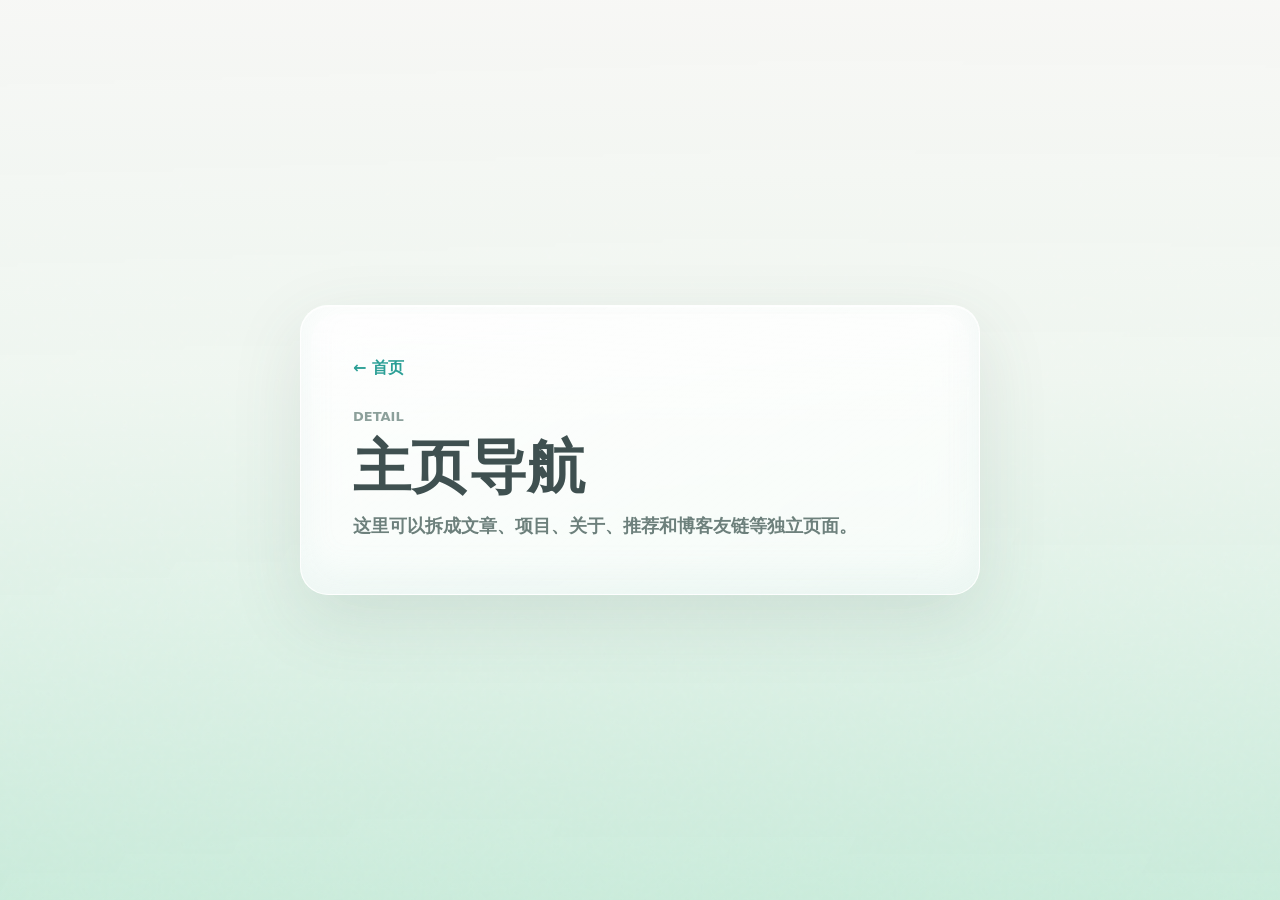
==== detail.html @ 856a29af "1" ====
<!DOCTYPE html>
<html lang="zh-CN">
  <head>
    <meta charset="UTF-8" />
    <meta name="viewport" content="width=device-width, initial-scale=1.0" />
    <title>页面建设中 | Zhili Yang</title>
    <meta name="description" content="个人网站子页面占位，后续可替换为文章、项目或资料详情。" />
    <link rel="stylesheet" href="styles.css" />
  </head>
  <body>
    <main class="detail-shell">
      <section class="glass-card detail-card">
        <a class="back-link" href="index.html" aria-label="返回首页">← 首页</a>
        <p class="section-label">DETAIL</p>
        <h1 id="detailTitle">页面建设中</h1>
        <p id="detailCopy">
          这里是可点击卡片的目标页。你可以把它改成文章列表、项目详情、相册或联系方式。
        </p>
      </section>
    </main>
    <script src="script.js"></script>
  </body>
</html>
---- styles.css ----
:root {
  --text: #3f5050;
  --muted: #8ca09b;
  --teal: #58c5bd;
  --teal-dark: #2c9f96;
  --mint: #d9f3e7;
  --rose: #f4b7bf;
  --glass: rgba(255, 255, 255, 0.58);
  --glass-strong: rgba(255, 255, 255, 0.78);
  --line: rgba(255, 255, 255, 0.72);
  --shadow: 0 24px 70px rgba(67, 94, 88, 0.13);
  --inner: inset 0 1px 0 rgba(255, 255, 255, 0.86),
    inset 0 -18px 35px rgba(159, 207, 196, 0.12);
  color-scheme: light;
}

* {
  box-sizing: border-box;
}

html {
  min-height: 100%;
}

body {
  min-height: 100vh;
  margin: 0;
  font-family: Inter, ui-sans-serif, system-ui, -apple-system, BlinkMacSystemFont,
    "Segoe UI", "PingFang SC", "Hiragino Sans GB", "Microsoft YaHei", sans-serif;
  color: var(--text);
  background:
    linear-gradient(180deg, rgba(247, 247, 245, 0.97) 0%, rgba(239, 246, 240, 0.95) 42%, rgba(199, 234, 217, 0.94) 100%),
    linear-gradient(118deg, rgba(109, 214, 201, 0.18), rgba(246, 222, 177, 0.15) 48%, rgba(126, 207, 147, 0.16));
  overflow-x: hidden;
}

body::before {
  position: fixed;
  inset: 0;
  z-index: -1;
  content: "";
  pointer-events: none;
  opacity: 0.32;
  background-image: url("data:image/svg+xml,%3Csvg viewBox='0 0 180 180' xmlns='http://www.w3.org/2000/svg'%3E%3Cfilter id='n'%3E%3CfeTurbulence type='fractalNoise' baseFrequency='.72' numOctaves='2' stitchTiles='stitch'/%3E%3C/filter%3E%3Crect width='180' height='180' filter='url(%23n)' opacity='.18'/%3E%3C/svg%3E");
  mix-blend-mode: soft-light;
}

a {
  color: inherit;
  text-decoration: none;
}

img {
  display: block;
  width: 100%;
  height: 100%;
  object-fit: cover;
}

.home-shell {
  min-height: 100svh;
  display: grid;
  place-items: center;
  padding: clamp(28px, 5vw, 70px) 22px;
}

.dashboard {
  width: min(1110px, 100%);
  min-height: min(730px, calc(100svh - 56px));
  display: grid;
  grid-template-columns: 280px 390px 370px;
  grid-template-rows: 126px 132px 166px 58px 118px;
  grid-template-areas:
    ". hero tools"
    "nav intro clock"
    "nav intro calendar"
    "latest socials calendar"
    ". recommend music";
  gap: 22px;
  align-items: center;
  justify-content: center;
}

.glass-card {
  position: relative;
  isolation: isolate;
  display: block;
  border: 1px solid var(--line);
  border-radius: 28px;
  background:
    linear-gradient(145deg, rgba(255, 255, 255, 0.72), rgba(255, 255, 255, 0.34)),
    var(--glass);
  box-shadow: var(--shadow), var(--inner);
  backdrop-filter: blur(26px) saturate(135%);
  -webkit-backdrop-filter: blur(26px) saturate(135%);
  transition: transform 180ms ease, box-shadow 180ms ease, border-color 180ms ease;
}

.glass-card::before {
  position: absolute;
  inset: 8px 10px auto 10px;
  height: 38%;
  border-radius: inherit;
  content: "";
  pointer-events: none;
  background: linear-gradient(180deg, rgba(255, 255, 255, 0.55), rgba(255, 255, 255, 0));
  opacity: 0.72;
  z-index: -1;
}

.glass-card:hover,
.write-button:hover,
.grid-button:hover,
.social-button:hover,
.like-bubble:hover {
  transform: translateY(-4px);
  border-color: rgba(255, 255, 255, 0.96);
  box-shadow: 0 30px 86px rgba(62, 96, 89, 0.18), var(--inner);
}

.nav-card {
  grid-area: nav;
  min-height: 430px;
  padding: 26px 28px;
}

.identity {
  display: flex;
  align-items: center;
  gap: 13px;
  margin-bottom: 26px;
}

.avatar-chip,
.portrait,
.thumb,
.book-cover {
  position: relative;
  overflow: hidden;
  flex: 0 0 auto;
  display: grid;
  place-items: center;
  background: linear-gradient(150deg, #fff8b9, #c8f0e4 54%, #f2c7ce);
}

.avatar-chip {
  width: 39px;
  height: 39px;
  border-radius: 14px;
  box-shadow: inset 0 1px 0 rgba(255, 255, 255, 0.8), 0 10px 22px rgba(73, 123, 114, 0.14);
}

.media-slot {
  background-image:
    var(--media),
    linear-gradient(150deg, #fff8b9, #c8f0e4 54%, #f2c7ce),
    repeating-linear-gradient(45deg, rgba(88, 197, 189, 0.1) 0 9px, transparent 9px 18px);
  background-position: center;
  background-repeat: no-repeat;
  background-size: cover;
}

.media-slot > span {
  display: inline-flex;
  align-items: center;
  justify-content: center;
  min-width: 0;
  max-width: calc(100% - 22px);
  padding: 5px 9px;
  border: 1px dashed rgba(88, 197, 189, 0.5);
  border-radius: 999px;
  color: rgba(61, 86, 86, 0.72);
  font-size: 12px;
  font-weight: 850;
  line-height: 1;
  background: rgba(255, 255, 255, 0.68);
  backdrop-filter: blur(8px);
  -webkit-backdrop-filter: blur(8px);
  white-space: nowrap;
  overflow: hidden;
  text-overflow: ellipsis;
}

.site-name {
  margin: 0;
  font-size: 20px;
  font-weight: 800;
  letter-spacing: 0;
}

.status {
  margin: 3px 0 0;
  color: var(--teal-dark);
  font-size: 13px;
  font-weight: 700;
}

.section-label,
.muted-title {
  margin: 0;
  color: var(--muted);
  font-size: 13px;
  font-weight: 800;
  text-transform: uppercase;
}

.menu-list {
  display: grid;
  gap: 12px;
}

.menu-item {
  height: 54px;
  display: flex;
  align-items: center;
  gap: 16px;
  padding: 0 22px;
  border-radius: 28px;
  color: #839795;
  font-size: 17px;
  font-weight: 750;
}

.menu-item.is-active {
  color: #536866;
  background: rgba(255, 255, 255, 0.74);
  box-shadow: inset 0 1px 0 rgba(255, 255, 255, 0.86), 0 12px 34px rgba(89, 134, 126, 0.1);
}

.icon {
  position: relative;
  flex: 0 0 auto;
  display: inline-block;
  width: 24px;
  height: 24px;
  color: currentColor;
}

.book-icon {
  border: 2px solid currentColor;
  border-radius: 5px;
}

.book-icon::before,
.book-icon::after {
  position: absolute;
  content: "";
  background: currentColor;
}

.book-icon::before {
  width: 5px;
  height: 100%;
  left: 4px;
  top: 0;
  opacity: 0.22;
}

.book-icon::after {
  width: 7px;
  height: 2px;
  right: 3px;
  top: 6px;
  box-shadow: 0 5px 0 currentColor;
}

.grid-icon {
  background:
    linear-gradient(currentColor 0 0) 0 0 / 8px 8px no-repeat,
    linear-gradient(currentColor 0 0) 16px 0 / 8px 8px no-repeat,
    linear-gradient(currentColor 0 0) 0 16px / 8px 8px no-repeat,
    linear-gradient(currentColor 0 0) 16px 16px / 8px 8px no-repeat;
}

.grid-icon::before {
  position: absolute;
  inset: 3px;
  content: "";
  border: 2px solid currentColor;
  transform: rotate(45deg);
  opacity: 0.42;
}

.face-icon {
  border: 2px solid currentColor;
  border-radius: 50%;
}

.face-icon::before {
  position: absolute;
  left: 5px;
  right: 5px;
  bottom: 6px;
  height: 4px;
  border-bottom: 2px solid currentColor;
  border-radius: 50%;
  content: "";
}

.star-icon {
  clip-path: polygon(50% 4%, 61% 35%, 94% 35%, 67% 55%, 78% 88%, 50% 68%, 22% 88%, 33% 55%, 6% 35%, 39% 35%);
  background: currentColor;
}

.globe-icon {
  border: 2px solid currentColor;
  border-radius: 50%;
}

.globe-icon::before,
.globe-icon::after {
  position: absolute;
  content: "";
  opacity: 0.55;
}

.globe-icon::before {
  inset: 4px 8px;
  border-left: 2px solid currentColor;
  border-right: 2px solid currentColor;
  border-radius: 50%;
}

.globe-icon::after {
  left: 2px;
  right: 2px;
  top: 10px;
  border-top: 2px solid currentColor;
}

.hero-card {
  grid-area: hero;
  height: 126px;
  padding: 12px;
  overflow: hidden;
  background: rgba(255, 255, 255, 0.72);
}

.hero-media {
  width: 100%;
  height: 100%;
  display: grid;
  place-items: center;
  border-radius: 20px;
}

.image-card img {
  border-radius: inherit;
}

.image-placeholder {
  width: 100%;
  height: 100%;
  display: grid;
  place-items: center;
  border: 1px dashed rgba(88, 197, 189, 0.52);
  border-radius: inherit;
  color: rgba(61, 86, 86, 0.7);
  font-size: 15px;
  font-weight: 800;
  background:
    linear-gradient(135deg, rgba(255, 255, 255, 0.72), rgba(202, 241, 229, 0.66)),
    repeating-linear-gradient(45deg, rgba(88, 197, 189, 0.1) 0 9px, transparent 9px 18px);
}

.write-button,
.grid-button,
.social-button,
.like-bubble {
  position: relative;
  display: inline-flex;
  align-items: center;
  justify-content: center;
  border: 1px solid rgba(255, 255, 255, 0.72);
  backdrop-filter: blur(20px) saturate(130%);
  -webkit-backdrop-filter: blur(20px) saturate(130%);
  transition: transform 180ms ease, box-shadow 180ms ease, border-color 180ms ease;
}

.write-button {
  grid-area: tools;
  justify-self: start;
  align-self: end;
  height: 48px;
  min-width: 128px;
  gap: 12px;
  padding: 0 22px;
  border-radius: 12px;
  color: white;
  font-weight: 800;
  background: linear-gradient(180deg, #70d2ca, #43b7ae);
  box-shadow: 0 15px 32px rgba(46, 159, 150, 0.22), inset 0 1px 0 rgba(255, 255, 255, 0.45);
}

.pen-icon::before {
  position: absolute;
  width: 6px;
  height: 19px;
  left: 9px;
  top: 2px;
  border-radius: 4px;
  content: "";
  background: currentColor;
  transform: rotate(-23deg);
}

.pen-icon::after {
  position: absolute;
  width: 8px;
  height: 8px;
  right: 1px;
  bottom: 1px;
  border-left: 3px solid currentColor;
  border-bottom: 3px solid currentColor;
  content: "";
}

.grid-button {
  grid-area: tools;
  justify-self: center;
  align-self: end;
  width: 48px;
  height: 48px;
  display: grid;
  grid-template-columns: repeat(2, 6px);
  grid-template-rows: repeat(2, 6px);
  gap: 7px;
  border-radius: 12px;
  color: #b1c0bd;
  background: rgba(255, 255, 255, 0.36);
  box-shadow: 0 14px 34px rgba(74, 111, 105, 0.08);
}

.grid-button span {
  display: block;
  width: 6px;
  height: 6px;
  border-radius: 2px;
  background: currentColor;
}

.clock-card {
  grid-area: clock;
  width: 260px;
  height: 128px;
  display: grid;
  place-items: center;
  justify-self: start;
  border-radius: 28px;
}

.clock-card time {
  color: #405251;
  font-family: "SFMono-Regular", "Roboto Mono", ui-monospace, monospace;
  font-size: 58px;
  font-weight: 300;
  letter-spacing: 0;
  text-shadow: 0 1px 0 rgba(255, 255, 255, 0.9);
}

.intro-card {
  grid-area: intro;
  min-height: 312px;
  display: flex;
  flex-direction: column;
  align-items: center;
  justify-content: center;
  padding: 32px;
  text-align: center;
}

.portrait {
  width: 132px;
  height: 132px;
  margin-bottom: 22px;
  border-radius: 50%;
  box-shadow: 0 18px 44px rgba(96, 149, 138, 0.16), inset 0 1px 0 rgba(255, 255, 255, 0.9);
}

.intro-card h1 {
  margin: 0 0 8px;
  font-size: 26px;
  line-height: 1.2;
  letter-spacing: 0;
}

.intro-card p {
  width: min(260px, 100%);
  margin: 0;
  color: #435554;
  font-size: 22px;
  font-weight: 800;
  line-height: 1.45;
}

.calendar-card {
  grid-area: calendar;
  min-height: 296px;
  padding: 28px 30px;
}

.calendar-title {
  margin: 0 0 20px;
  color: #7f938f;
  font-size: 15px;
  font-weight: 800;
}

.calendar-grid {
  display: grid;
  grid-template-columns: repeat(7, minmax(0, 1fr));
  gap: 14px 13px;
  text-align: center;
  color: #94a3a0;
  font-size: 16px;
  font-weight: 750;
}

.calendar-grid span {
  min-width: 0;
  height: 24px;
  display: grid;
  place-items: center;
  border-radius: 8px;
}

.calendar-grid .weekday {
  color: #8a9c98;
}

.calendar-grid .today {
  color: white;
  background: linear-gradient(180deg, #72d0ca, #46b8b0);
  box-shadow: 0 8px 18px rgba(70, 184, 176, 0.24);
}

.latest-card {
  grid-area: latest;
  min-height: 112px;
  padding: 24px 26px;
  align-self: end;
}

.latest-row {
  display: flex;
  align-items: center;
  gap: 16px;
  margin-top: 10px;
}

.thumb {
  width: 54px;
  height: 54px;
  border-radius: 14px;
}

.latest-card h2,
.recommend-card h2 {
  margin: 0;
  font-size: 17px;
  line-height: 1.25;
  letter-spacing: 0;
}

.latest-card p:not(.muted-title),
.recommend-card p:not(.muted-title) {
  margin: 4px 0 0;
  color: #7e918d;
  font-size: 13px;
  font-weight: 700;
}

.latest-card time {
  display: block;
  margin-top: 8px;
  color: #7f9893;
  font-size: 13px;
  font-weight: 800;
}

.social-row {
  grid-area: socials;
  display: flex;
  align-items: center;
  gap: 12px;
}

.social-button {
  min-width: 72px;
  height: 48px;
  padding: 0 18px;
  border-radius: 12px;
  gap: 10px;
  font-weight: 850;
  box-shadow: 0 14px 28px rgba(74, 111, 105, 0.08), inset 0 1px 0 rgba(255, 255, 255, 0.7);
}

.social-button.github {
  min-width: 138px;
  color: #fff;
  background: linear-gradient(180deg, #1b1d1f, #050606);
  box-shadow: 0 16px 32px rgba(0, 0, 0, 0.18), inset 0 1px 0 rgba(255, 255, 255, 0.17);
}

.github-icon {
  border: 2px solid currentColor;
  border-radius: 50%;
}

.github-icon::before,
.github-icon::after {
  position: absolute;
  content: "";
  background: currentColor;
}

.github-icon::before {
  width: 10px;
  height: 6px;
  left: 5px;
  bottom: -2px;
  border-radius: 4px 4px 0 0;
}

.github-icon::after {
  width: 4px;
  height: 4px;
  left: 3px;
  top: 1px;
  border-radius: 50%;
  box-shadow: 14px 0 0 currentColor;
}

.social-button.bilibili {
  color: #7e8f8b;
  background: rgba(255, 255, 255, 0.72);
}

.social-button.bilibili span {
  color: #c55d88;
}

.social-button.mail {
  width: 52px;
  min-width: 52px;
  padding: 0;
  color: var(--teal);
  background: rgba(255, 255, 255, 0.74);
}

.mail-icon {
  border-radius: 6px;
  background: currentColor;
}

.mail-icon::before {
  position: absolute;
  inset: 3px 2px auto;
  height: 13px;
  border-bottom: 3px solid white;
  border-left: 3px solid white;
  content: "";
  transform: rotate(-45deg);
  transform-origin: center;
}

.recommend-card {
  grid-area: recommend;
  min-height: 170px;
  padding: 24px;
  align-self: start;
}

.recommend-content {
  display: flex;
  gap: 14px;
  margin-top: 12px;
}

.book-cover {
  width: 58px;
  height: 58px;
  border-radius: 8px;
}

.recommend-card .stats {
  color: #6f8480;
  font-size: 12px;
}

.music-card {
  grid-area: music;
  min-height: 74px;
  display: flex;
  align-items: center;
  gap: 18px;
  padding: 16px 22px;
  align-self: start;
  border-radius: 20px;
}

.note-mark {
  color: var(--teal);
  font-size: 36px;
  font-weight: 900;
  line-height: 1;
}

.track {
  min-width: 0;
  flex: 1;
}

.track p {
  margin: 0 0 9px;
  color: #7a8d89;
  font-size: 15px;
  font-weight: 800;
}

.progress {
  display: block;
  width: 100%;
  height: 8px;
  overflow: hidden;
  border-radius: 99px;
  background: rgba(255, 255, 255, 0.74);
}

.progress span {
  display: block;
  width: 62%;
  height: 100%;
  background: linear-gradient(90deg, #a7e6df, #f4c4cc);
}

.play-button {
  position: relative;
  width: 42px;
  height: 42px;
  flex: 0 0 auto;
  border-radius: 50%;
  background: linear-gradient(180deg, rgba(255, 255, 255, 0.95), rgba(255, 255, 255, 0.68));
  box-shadow: inset 0 1px 0 white, 0 10px 22px rgba(74, 111, 105, 0.12);
}

.play-button::before {
  position: absolute;
  width: 0;
  height: 0;
  margin: 12px 0 0 16px;
  border-top: 9px solid transparent;
  border-bottom: 9px solid transparent;
  border-left: 13px solid var(--teal);
  content: "";
}

.like-bubble {
  grid-column: 3;
  grid-row: 5;
  justify-self: start;
  align-self: end;
  width: 62px;
  height: 62px;
  margin-left: 6px;
  margin-bottom: -26px;
  border-radius: 50%;
  color: #f2aab5;
  background: rgba(255, 255, 255, 0.64);
  box-shadow: 0 18px 34px rgba(112, 153, 145, 0.13), inset 0 1px 0 rgba(255, 255, 255, 0.9);
}

.like-bubble span {
  position: absolute;
  top: -13px;
  left: 27px;
  padding: 3px 8px;
  border-radius: 10px;
  color: white;
  font-size: 11px;
  font-weight: 900;
  background: rgba(184, 200, 199, 0.72);
}

.like-bubble strong {
  font-size: 29px;
  line-height: 1;
}

.detail-shell {
  min-height: 100svh;
  display: grid;
  place-items: center;
  padding: 24px;
}

.detail-card {
  width: min(680px, 100%);
  padding: clamp(28px, 6vw, 52px);
}

.back-link {
  display: inline-flex;
  margin-bottom: 30px;
  color: var(--teal-dark);
  font-weight: 850;
}

.detail-card h1 {
  margin: 14px 0 14px;
  font-size: clamp(34px, 7vw, 58px);
  line-height: 1;
  letter-spacing: 0;
}

.detail-card p:not(.section-label) {
  max-width: 560px;
  margin: 0;
  color: #6d807c;
  font-size: 18px;
  line-height: 1.8;
  font-weight: 650;
}

@media (max-width: 1180px) {
  .dashboard {
    width: min(760px, 100%);
    min-height: auto;
    grid-template-columns: 1fr 1fr;
    grid-template-rows: auto;
    grid-template-areas:
      "hero hero"
      "nav intro"
      "clock calendar"
      "latest calendar"
      "socials music"
      "recommend recommend";
  }

  .write-button {
    grid-area: hero;
    justify-self: start;
    align-self: start;
    margin: 16px;
  }

  .grid-button {
    grid-area: hero;
    justify-self: end;
    align-self: start;
    margin: 16px;
  }

  .clock-card {
    width: 100%;
  }

  .like-bubble {
    grid-column: 2;
    grid-row: auto;
    align-self: center;
    margin: 0 0 0 18px;
  }
}

@media (max-width: 760px) {
  .home-shell {
    place-items: start center;
    padding: 20px 14px 36px;
  }

  .dashboard {
    grid-template-columns: 1fr;
    grid-template-areas:
      "hero"
      "intro"
      "socials"
      "nav"
      "clock"
      "calendar"
      "latest"
      "recommend"
      "music";
    gap: 16px;
  }

  .glass-card {
    border-radius: 22px;
  }

  .hero-card {
    height: 132px;
  }

  .write-button,
  .grid-button {
    margin: 12px;
  }

  .nav-card {
    min-height: auto;
    padding: 22px;
  }

  .menu-item {
    height: 48px;
    padding: 0 16px;
    font-size: 15px;
  }

  .intro-card {
    min-height: 286px;
    padding: 26px;
  }

  .portrait {
    width: 108px;
    height: 108px;
  }

  .intro-card p {
    font-size: 20px;
  }

  .clock-card {
    height: 112px;
  }

  .clock-card time {
    font-size: clamp(42px, 15vw, 58px);
  }

  .calendar-card {
    min-height: 270px;
    padding: 24px 20px;
  }

  .calendar-grid {
    gap: 11px 6px;
    font-size: 14px;
  }

  .social-row {
    flex-wrap: wrap;
  }

  .social-button.github {
    flex: 1 1 150px;
  }

  .like-bubble {
    display: none;
  }
}

@media (prefers-reduced-motion: reduce) {
  *,
  *::before,
  *::after {
    scroll-behavior: auto !important;
    transition-duration: 0.01ms !important;
  }
}
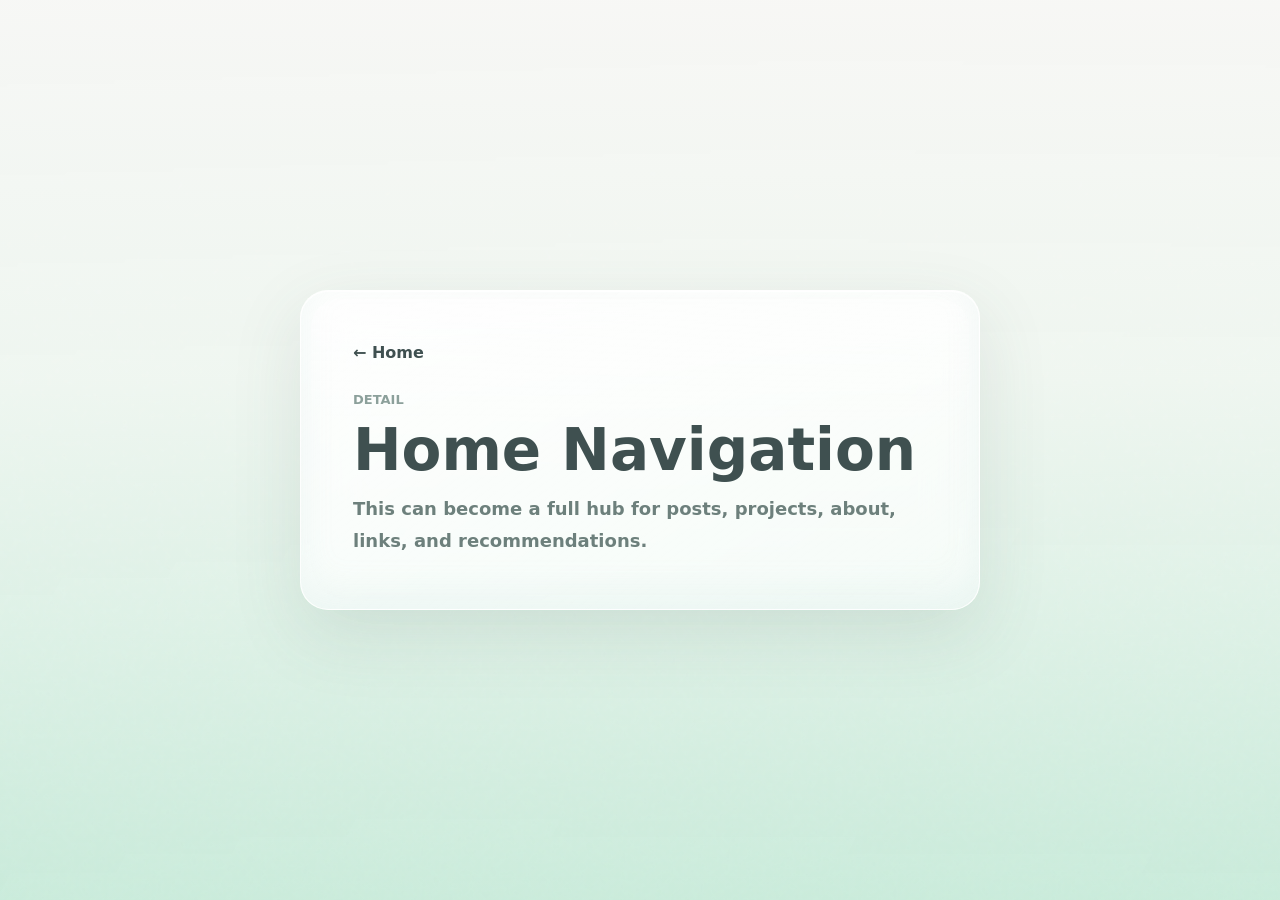
==== commit 55398499: "3" ====
--- a/detail.html
+++ b/detail.html
@@ -1,20 +1,21 @@
 <!DOCTYPE html>
-<html lang="zh-CN">
+<html lang="en">
   <head>
     <meta charset="UTF-8" />
     <meta name="viewport" content="width=device-width, initial-scale=1.0" />
-    <title>页面建设中 | Zhili Yang</title>
-    <meta name="description" content="个人网站子页面占位，后续可替换为文章、项目或资料详情。" />
+    <title>Page in Progress | Zhili Yang</title>
+    <meta name="description" content="A placeholder page for posts, projects, notes, and profile details." />
     <link rel="stylesheet" href="styles.css" />
   </head>
   <body>
     <main class="detail-shell">
       <section class="glass-card detail-card">
-        <a class="back-link" href="index.html" aria-label="返回首页">← 首页</a>
+        <a class="back-link" href="index.html" aria-label="Back to home">← Home</a>
         <p class="section-label">DETAIL</p>
-        <h1 id="detailTitle">页面建设中</h1>
+        <h1 id="detailTitle">Page in Progress</h1>
         <p id="detailCopy">
-          这里是可点击卡片的目标页。你可以把它改成文章列表、项目详情、相册或联系方式。
+          This is the destination page for clickable cards. You can turn it into posts,
+          project details, a gallery, or contact information.
         </p>
       </section>
     </main>
--- a/styles.css
+++ b/styles.css
@@ -48,6 +48,22 @@
 a {
   color: inherit;
   text-decoration: none;
+  outline: none;
+}
+
+a:link,
+a:visited {
+  color: inherit;
+  text-decoration: none;
+}
+
+a,
+button {
+  -webkit-tap-highlight-color: transparent;
+}
+
+a:focus-visible {
+  box-shadow: 0 0 0 4px rgba(88, 197, 189, 0.18);
 }
 
 img {
@@ -69,14 +85,14 @@
   min-height: min(730px, calc(100svh - 56px));
   display: grid;
   grid-template-columns: 280px 390px 370px;
-  grid-template-rows: 126px 132px 166px 58px 118px;
+  grid-template-rows: 126px 128px 292px 92px 120px;
   grid-template-areas:
     ". hero tools"
     "nav intro clock"
     "nav intro calendar"
-    "latest socials calendar"
+    "latest socials ."
     ". recommend music";
-  gap: 22px;
+  gap: 30px 28px;
   align-items: center;
   justify-content: center;
 }
@@ -109,7 +125,7 @@
 }
 
 .glass-card:hover,
-.write-button:hover,
+.message-button:hover,
 .grid-button:hover,
 .social-button:hover,
 .like-bubble:hover {
@@ -120,6 +136,8 @@
 
 .nav-card {
   grid-area: nav;
+  grid-column: 1;
+  grid-row: 2 / 4;
   min-height: 430px;
   padding: 26px 28px;
 }
@@ -129,6 +147,12 @@
   align-items: center;
   gap: 13px;
   margin-bottom: 26px;
+  border-radius: 20px;
+  outline: none;
+}
+
+.identity:focus-visible {
+  box-shadow: 0 0 0 3px rgba(88, 197, 189, 0.24);
 }
 
 .avatar-chip,
@@ -210,21 +234,84 @@
 }
 
 .menu-item {
+  position: relative;
+  isolation: isolate;
+  overflow: hidden;
   height: 54px;
   display: flex;
   align-items: center;
   gap: 16px;
   padding: 0 22px;
   border-radius: 28px;
-  color: #839795;
+  color: #839795 !important;
   font-size: 17px;
   font-weight: 750;
-}
-
-.menu-item.is-active {
-  color: #536866;
-  background: rgba(255, 255, 255, 0.74);
-  box-shadow: inset 0 1px 0 rgba(255, 255, 255, 0.86), 0 12px 34px rgba(89, 134, 126, 0.1);
+  outline: none;
+  transition: color 180ms ease, text-shadow 180ms ease, transform 180ms ease;
+  text-decoration: none !important;
+}
+
+.menu-item::before,
+.menu-item::after {
+  position: absolute;
+  inset: 0;
+  border-radius: inherit;
+  content: "";
+  pointer-events: none;
+  opacity: 0;
+  transition: opacity 180ms ease, transform 180ms ease;
+}
+
+.menu-item::before {
+  border: 1px solid rgba(255, 255, 255, 0.92);
+  background:
+    radial-gradient(circle at 18% 18%, rgba(255, 255, 255, 0.96), rgba(255, 255, 255, 0.42) 34%, rgba(255, 255, 255, 0.2) 72%),
+    linear-gradient(140deg, rgba(255, 255, 255, 0.78), rgba(202, 241, 229, 0.42) 56%, rgba(244, 199, 207, 0.2));
+  box-shadow:
+    inset 0 1px 0 rgba(255, 255, 255, 0.98),
+    inset 0 -18px 28px rgba(123, 197, 181, 0.14),
+    0 14px 36px rgba(61, 99, 92, 0.12);
+  backdrop-filter: blur(22px) saturate(150%);
+  -webkit-backdrop-filter: blur(22px) saturate(150%);
+  transform: scale(0.96);
+  z-index: 0;
+}
+
+.menu-item::after {
+  inset: 2px 7px auto;
+  height: 42%;
+  background: linear-gradient(180deg, rgba(255, 255, 255, 0.82), rgba(255, 255, 255, 0));
+  transform: translateY(-8px);
+  z-index: 0;
+}
+
+.menu-item > * {
+  position: relative;
+  z-index: 1;
+  color: inherit;
+}
+
+.menu-item:link,
+.menu-item:visited {
+  color: #839795 !important;
+}
+
+.menu-item:hover,
+.menu-item:focus-visible,
+.menu-item.is-hovered {
+  color: #415b58 !important;
+  text-shadow: 0 1px 0 rgba(255, 255, 255, 0.82);
+  transform: translateX(4px) translateY(-1px);
+}
+
+.menu-item:hover::before,
+.menu-item:hover::after,
+.menu-item:focus-visible::before,
+.menu-item:focus-visible::after,
+.menu-item.is-hovered::before,
+.menu-item.is-hovered::after {
+  opacity: 1;
+  transform: none;
 }
 
 .icon {
@@ -330,6 +417,8 @@
 
 .hero-card {
   grid-area: hero;
+  grid-column: 2;
+  grid-row: 1;
   height: 126px;
   padding: 12px;
   overflow: hidden;
@@ -363,7 +452,7 @@
     repeating-linear-gradient(45deg, rgba(88, 197, 189, 0.1) 0 9px, transparent 9px 18px);
 }
 
-.write-button,
+.message-button,
 .grid-button,
 .social-button,
 .like-bubble {
@@ -377,47 +466,69 @@
   transition: transform 180ms ease, box-shadow 180ms ease, border-color 180ms ease;
 }
 
-.write-button {
+.message-button {
   grid-area: tools;
+  grid-column: 3;
+  grid-row: 1;
   justify-self: start;
   align-self: end;
-  height: 48px;
-  min-width: 128px;
+  height: 52px;
+  min-width: 132px;
   gap: 12px;
   padding: 0 22px;
-  border-radius: 12px;
-  color: white;
-  font-weight: 800;
-  background: linear-gradient(180deg, #70d2ca, #43b7ae);
-  box-shadow: 0 15px 32px rgba(46, 159, 150, 0.22), inset 0 1px 0 rgba(255, 255, 255, 0.45);
-}
-
-.pen-icon::before {
-  position: absolute;
-  width: 6px;
-  height: 19px;
-  left: 9px;
-  top: 2px;
-  border-radius: 4px;
-  content: "";
-  background: currentColor;
-  transform: rotate(-23deg);
-}
-
-.pen-icon::after {
+  border-radius: 16px;
+  color: white !important;
+  font-size: 17px;
+  font-weight: 850;
+  background:
+    linear-gradient(180deg, rgba(255, 255, 255, 0.18), rgba(255, 255, 255, 0)),
+    linear-gradient(180deg, #78d6cf, #3fb3aa);
+  box-shadow:
+    0 18px 38px rgba(46, 159, 150, 0.24),
+    inset 0 1px 0 rgba(255, 255, 255, 0.6),
+    inset 0 -12px 20px rgba(27, 133, 125, 0.16);
+}
+
+.message-button:link,
+.message-button:visited {
+  color: white !important;
+}
+
+.message-icon {
+  border: 2px solid currentColor;
+  border-radius: 8px;
+}
+
+.message-icon::before {
   position: absolute;
   width: 8px;
   height: 8px;
-  right: 1px;
-  bottom: 1px;
-  border-left: 3px solid currentColor;
-  border-bottom: 3px solid currentColor;
+  left: 3px;
+  bottom: -5px;
+  border-left: 2px solid currentColor;
+  border-bottom: 2px solid currentColor;
   content: "";
+  transform: skew(-22deg);
+  background: transparent;
+}
+
+.message-icon::after {
+  position: absolute;
+  left: 5px;
+  right: 5px;
+  top: 6px;
+  height: 2px;
+  border-radius: 99px;
+  content: "";
+  background: currentColor;
+  box-shadow: 0 5px 0 currentColor;
 }
 
 .grid-button {
   grid-area: tools;
-  justify-self: center;
+  grid-column: 3;
+  grid-row: 1;
+  justify-self: end;
   align-self: end;
   width: 48px;
   height: 48px;
@@ -441,11 +552,14 @@
 
 .clock-card {
   grid-area: clock;
+  grid-column: 3;
+  grid-row: 2;
   width: 260px;
   height: 128px;
   display: grid;
   place-items: center;
   justify-self: start;
+  align-self: end;
   border-radius: 28px;
 }
 
@@ -460,6 +574,8 @@
 
 .intro-card {
   grid-area: intro;
+  grid-column: 2;
+  grid-row: 2 / 4;
   min-height: 312px;
   display: flex;
   flex-direction: column;
@@ -495,8 +611,11 @@
 
 .calendar-card {
   grid-area: calendar;
-  min-height: 296px;
+  grid-column: 3;
+  grid-row: 3;
+  min-height: 292px;
   padding: 28px 30px;
+  align-self: stretch;
 }
 
 .calendar-title {
@@ -536,6 +655,8 @@
 
 .latest-card {
   grid-area: latest;
+  grid-column: 1;
+  grid-row: 4;
   min-height: 112px;
   padding: 24px 26px;
   align-self: end;
@@ -580,6 +701,8 @@
 
 .social-row {
   grid-area: socials;
+  grid-column: 2;
+  grid-row: 4;
   display: flex;
   align-items: center;
   gap: 12px;
@@ -644,28 +767,19 @@
   width: 52px;
   min-width: 52px;
   padding: 0;
-  color: var(--teal);
   background: rgba(255, 255, 255, 0.74);
 }
 
-.mail-icon {
-  border-radius: 6px;
-  background: currentColor;
-}
-
-.mail-icon::before {
-  position: absolute;
-  inset: 3px 2px auto;
-  height: 13px;
-  border-bottom: 3px solid white;
-  border-left: 3px solid white;
-  content: "";
-  transform: rotate(-45deg);
-  transform-origin: center;
+.gmail-svg {
+  width: 31px;
+  height: 24px;
+  display: block;
 }
 
 .recommend-card {
   grid-area: recommend;
+  grid-column: 2;
+  grid-row: 5;
   min-height: 170px;
   padding: 24px;
   align-self: start;
@@ -690,6 +804,8 @@
 
 .music-card {
   grid-area: music;
+  grid-column: 3;
+  grid-row: 5;
   min-height: 74px;
   display: flex;
   align-items: center;
@@ -697,6 +813,8 @@
   padding: 16px 22px;
   align-self: start;
   border-radius: 20px;
+  cursor: pointer;
+  margin-top: 0;
 }
 
 .note-mark {
@@ -739,9 +857,17 @@
   width: 42px;
   height: 42px;
   flex: 0 0 auto;
+  border: 0;
   border-radius: 50%;
+  padding: 0;
   background: linear-gradient(180deg, rgba(255, 255, 255, 0.95), rgba(255, 255, 255, 0.68));
   box-shadow: inset 0 1px 0 white, 0 10px 22px rgba(74, 111, 105, 0.12);
+  cursor: pointer;
+  outline: none;
+}
+
+.play-button:focus-visible {
+  box-shadow: inset 0 1px 0 white, 0 0 0 4px rgba(88, 197, 189, 0.18);
 }
 
 .play-button::before {
@@ -753,6 +879,31 @@
   border-bottom: 9px solid transparent;
   border-left: 13px solid var(--teal);
   content: "";
+}
+
+.music-card.is-playing .play-button::before,
+.music-card.is-playing .play-button::after {
+  position: absolute;
+  top: 12px;
+  width: 5px;
+  height: 18px;
+  border: 0;
+  border-radius: 3px;
+  margin: 0;
+  background: var(--teal);
+  content: "";
+}
+
+.music-card.is-playing .play-button::before {
+  left: 14px;
+}
+
+.music-card.is-playing .play-button::after {
+  right: 14px;
+}
+
+.music-card audio {
+  display: none;
 }
 
 .like-bubble {
@@ -822,7 +973,75 @@
   font-weight: 650;
 }
 
+.message-page {
+  width: min(720px, 100%);
+}
+
+.message-form {
+  display: grid;
+  gap: 18px;
+  margin-top: 28px;
+}
+
+.message-form label {
+  display: grid;
+  gap: 8px;
+  color: #728984;
+  font-size: 14px;
+  font-weight: 850;
+}
+
+.message-form input,
+.message-form textarea {
+  width: 100%;
+  border: 1px solid rgba(255, 255, 255, 0.76);
+  border-radius: 16px;
+  padding: 14px 16px;
+  color: var(--text);
+  font: inherit;
+  font-weight: 650;
+  background: rgba(255, 255, 255, 0.62);
+  box-shadow: inset 0 1px 0 rgba(255, 255, 255, 0.92), 0 12px 28px rgba(74, 111, 105, 0.08);
+  outline: none;
+  resize: vertical;
+}
+
+.message-form input:focus,
+.message-form textarea:focus {
+  border-color: rgba(88, 197, 189, 0.76);
+  box-shadow: inset 0 1px 0 rgba(255, 255, 255, 0.92), 0 0 0 4px rgba(88, 197, 189, 0.16);
+}
+
+.form-button {
+  justify-self: start;
+  min-width: 148px;
+  height: 48px;
+  border: 1px solid rgba(255, 255, 255, 0.72);
+  border-radius: 14px;
+  color: white;
+  font: inherit;
+  font-weight: 850;
+  background: linear-gradient(180deg, #70d2ca, #43b7ae);
+  box-shadow: 0 15px 32px rgba(46, 159, 150, 0.18), inset 0 1px 0 rgba(255, 255, 255, 0.45);
+  cursor: pointer;
+}
+
 @media (max-width: 1180px) {
+  .nav-card,
+  .hero-card,
+  .message-button,
+  .grid-button,
+  .clock-card,
+  .intro-card,
+  .calendar-card,
+  .latest-card,
+  .social-row,
+  .recommend-card,
+  .music-card {
+    grid-column: auto;
+    grid-row: auto;
+  }
+
   .dashboard {
     width: min(760px, 100%);
     min-height: auto;
@@ -837,7 +1056,7 @@
       "recommend recommend";
   }
 
-  .write-button {
+  .message-button {
     grid-area: hero;
     justify-self: start;
     align-self: start;
@@ -892,7 +1111,7 @@
     height: 132px;
   }
 
-  .write-button,
+  .message-button,
   .grid-button {
     margin: 12px;
   }
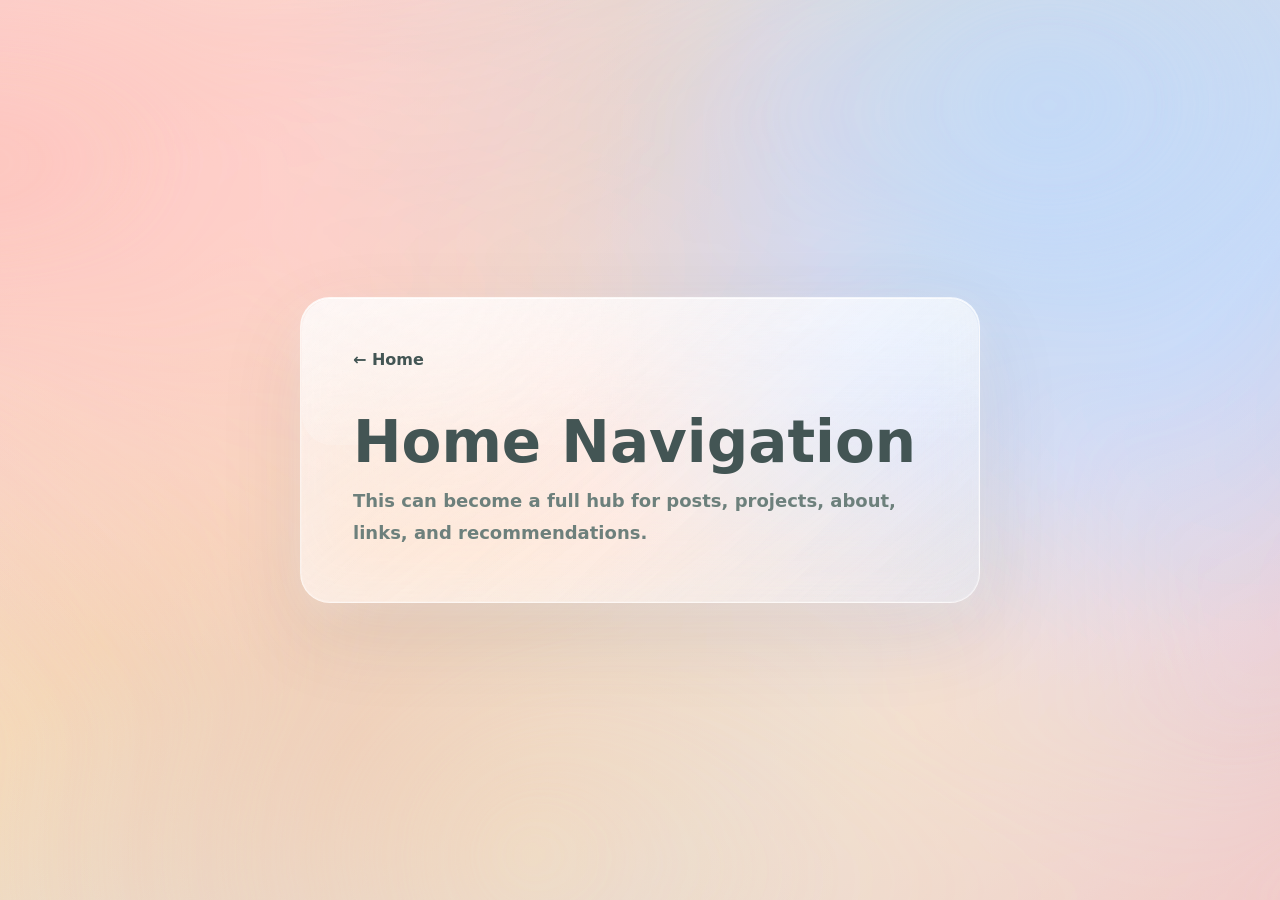
==== commit d73d2d63: "final_layout" ====
--- a/detail.html
+++ b/detail.html
@@ -11,7 +11,6 @@
     <main class="detail-shell">
       <section class="glass-card detail-card">
         <a class="back-link" href="index.html" aria-label="Back to home">← Home</a>
-        <p class="section-label">DETAIL</p>
         <h1 id="detailTitle">Page in Progress</h1>
         <p id="detailCopy">
           This is the destination page for clickable cards. You can turn it into posts,
--- a/styles.css
+++ b/styles.css
@@ -1,16 +1,35 @@
 :root {
-  --text: #3f5050;
-  --muted: #8ca09b;
-  --teal: #58c5bd;
-  --teal-dark: #2c9f96;
-  --mint: #d9f3e7;
-  --rose: #f4b7bf;
-  --glass: rgba(255, 255, 255, 0.58);
-  --glass-strong: rgba(255, 255, 255, 0.78);
-  --line: rgba(255, 255, 255, 0.72);
-  --shadow: 0 24px 70px rgba(67, 94, 88, 0.13);
+  --text: #435554;
+  --muted: #8f9f9f;
+  --teal: #64cfc7;
+  --teal-dark: #329f99;
+  --sky: #9fcde8;
+  --lavender: #d8cbff;
+  --honey: #f3df9d;
+  --mint: #d8f3e6;
+  --rose: #f3b9c8;
+  --mist-pink: #d5aaa7;
+  --mist-blue: #b9c2d2;
+  --mist-cream: #ead4c1;
+  --mist-blush: #eedad9;
+  /* Tune these values to adjust liquid glass transparency globally. */
+  --glass-opacity: 0.28;
+  --glass-strong-opacity: 0.5;
+  --glass-button-opacity: 0.34;
+  --glass-top-opacity: 0.54;
+  --glass-bottom-opacity: 0.14;
+  --glass: rgba(255, 255, 255, var(--glass-opacity));
+  --glass-strong: rgba(255, 255, 255, var(--glass-strong-opacity));
+  --glass-button: rgba(255, 255, 255, var(--glass-button-opacity));
+  --line: rgba(255, 255, 255, 0.58);
+  --shadow: 0 30px 86px rgba(79, 86, 91, 0.11), 0 8px 28px rgba(255, 255, 255, 0.22);
   --inner: inset 0 1px 0 rgba(255, 255, 255, 0.86),
-    inset 0 -18px 35px rgba(159, 207, 196, 0.12);
+    inset 0 -26px 48px rgba(255, 255, 255, 0.12),
+    inset 0 0 0 1px rgba(255, 255, 255, 0.16);
+  --liquid-bg:
+    linear-gradient(145deg, rgba(255, 255, 255, var(--glass-top-opacity)), rgba(255, 255, 255, var(--glass-bottom-opacity))),
+    linear-gradient(320deg, rgba(185, 194, 210, 0.2), rgba(255, 255, 255, 0) 42%, rgba(213, 170, 167, 0.16)),
+    var(--glass);
   color-scheme: light;
 }
 
@@ -23,26 +42,55 @@
 }
 
 body {
+  position: relative;
   min-height: 100vh;
   margin: 0;
   font-family: Inter, ui-sans-serif, system-ui, -apple-system, BlinkMacSystemFont,
     "Segoe UI", "PingFang SC", "Hiragino Sans GB", "Microsoft YaHei", sans-serif;
   color: var(--text);
   background:
-    linear-gradient(180deg, rgba(247, 247, 245, 0.97) 0%, rgba(239, 246, 240, 0.95) 42%, rgba(199, 234, 217, 0.94) 100%),
-    linear-gradient(118deg, rgba(109, 214, 201, 0.18), rgba(246, 222, 177, 0.15) 48%, rgba(126, 207, 147, 0.16));
+    radial-gradient(circle at 16% 22%, rgba(255, 226, 224, 0.88), transparent 36%),
+    radial-gradient(circle at 82% 24%, rgba(204, 219, 248, 0.68), transparent 38%),
+    radial-gradient(circle at 28% 82%, rgba(232, 178, 174, 0.56), transparent 42%),
+    radial-gradient(circle at 72% 78%, rgba(249, 222, 191, 0.64), transparent 40%),
+    linear-gradient(135deg, #f8deda 0%, #f5dfbd 34%, #cfdbf3 70%, #e5b7b4 100%);
   overflow-x: hidden;
+}
+
+body:has(.home-shell) {
+  height: 100vh;
+  overflow: hidden;
 }
 
 body::before {
   position: fixed;
   inset: 0;
-  z-index: -1;
+  z-index: 0;
   content: "";
   pointer-events: none;
-  opacity: 0.32;
-  background-image: url("data:image/svg+xml,%3Csvg viewBox='0 0 180 180' xmlns='http://www.w3.org/2000/svg'%3E%3Cfilter id='n'%3E%3CfeTurbulence type='fractalNoise' baseFrequency='.72' numOctaves='2' stitchTiles='stitch'/%3E%3C/filter%3E%3Crect width='180' height='180' filter='url(%23n)' opacity='.18'/%3E%3C/svg%3E");
+  opacity: 0.5;
+  background-image:
+    url("data:image/svg+xml,%3Csvg viewBox='0 0 180 180' xmlns='http://www.w3.org/2000/svg'%3E%3Cfilter id='n'%3E%3CfeTurbulence type='fractalNoise' baseFrequency='.72' numOctaves='2' stitchTiles='stitch'/%3E%3C/filter%3E%3Crect width='180' height='180' filter='url(%23n)' opacity='.16'/%3E%3C/svg%3E"),
+    radial-gradient(ellipse at 34% 42%, rgba(255, 255, 255, 0.34), transparent 44%),
+    radial-gradient(ellipse at 78% 58%, rgba(255, 255, 255, 0.22), transparent 46%);
+  background-size: 180px 180px, 110% 110%, 120% 120%;
   mix-blend-mode: soft-light;
+}
+
+body::after {
+  position: fixed;
+  inset: -24% -24%;
+  z-index: 0;
+  content: "";
+  pointer-events: none;
+  background:
+    radial-gradient(ellipse at 18% 30%, rgba(226, 170, 165, 0.62), transparent 40%),
+    radial-gradient(ellipse at 70% 26%, rgba(178, 200, 238, 0.66), transparent 42%),
+    radial-gradient(ellipse at 44% 78%, rgba(246, 213, 181, 0.58), transparent 45%),
+    radial-gradient(ellipse at 86% 82%, rgba(248, 213, 214, 0.52), transparent 40%);
+  filter: blur(26px) saturate(136%) brightness(1.08);
+  opacity: 0.92;
+  transform: translate3d(0, 0, 0) scale(1.08);
 }
 
 a {
@@ -74,27 +122,75 @@
 }
 
 .home-shell {
-  min-height: 100svh;
+  position: relative;
+  z-index: 1;
+  height: 100svh;
+  min-height: 0;
   display: grid;
   place-items: center;
-  padding: clamp(28px, 5vw, 70px) 22px;
+  padding: 14px 20px;
+  overflow: hidden;
+}
+
+.home-shell::before {
+  position: fixed;
+  inset: -12% -10%;
+  z-index: 0;
+  content: "";
+  pointer-events: none;
+  background:
+    radial-gradient(ellipse at 20% 72%, rgba(255, 255, 255, 0.34), transparent 34%),
+    radial-gradient(ellipse at 54% 34%, rgba(238, 218, 217, 0.42), transparent 36%),
+    radial-gradient(ellipse at 82% 66%, rgba(185, 194, 210, 0.38), transparent 40%);
+  filter: blur(38px);
+  opacity: 0.72;
+  transform: translate3d(0, 0, 0) scale(1.04);
 }
 
 .dashboard {
-  width: min(1110px, 100%);
-  min-height: min(730px, calc(100svh - 56px));
-  display: grid;
-  grid-template-columns: 280px 390px 370px;
-  grid-template-rows: 126px 128px 292px 92px 120px;
-  grid-template-areas:
-    ". hero tools"
-    "nav intro clock"
-    "nav intro calendar"
-    "latest socials ."
-    ". recommend music";
-  gap: 30px 28px;
-  align-items: center;
-  justify-content: center;
+  position: relative;
+  z-index: 1;
+  isolation: isolate;
+  width: min(1280px, calc(100vw - 64px));
+  height: min(700px, calc(100svh - 40px));
+  min-height: 0;
+  display: block;
+}
+
+.dashboard::before {
+  position: absolute;
+  inset: 15% -4% -7%;
+  z-index: -1;
+  content: "";
+  pointer-events: none;
+  border-radius: 44px;
+  background: linear-gradient(180deg, rgba(255, 255, 255, 0), rgba(198, 232, 220, 0.24) 60%, rgba(190, 230, 214, 0.32));
+  filter: blur(28px);
+}
+
+.dashboard::after {
+  position: absolute;
+  inset: 0;
+  z-index: -1;
+  content: "";
+  pointer-events: none;
+  background:
+    radial-gradient(circle at 46% 16%, rgba(159, 205, 232, 0.14), transparent 22%),
+    radial-gradient(circle at 69% 36%, rgba(216, 203, 255, 0.11), transparent 20%),
+    radial-gradient(circle at 28% 82%, rgba(100, 207, 199, 0.14), transparent 24%);
+  filter: blur(24px);
+}
+
+@media (max-height: 720px) and (min-width: 761px) {
+  .dashboard {
+    transform: scale(0.92);
+  }
+}
+
+@media (max-height: 640px) and (min-width: 761px) {
+  .dashboard {
+    transform: scale(0.84);
+  }
 }
 
 .glass-card {
@@ -102,44 +198,82 @@
   isolation: isolate;
   display: block;
   border: 1px solid var(--line);
-  border-radius: 28px;
+  border-radius: 30px;
+  background: var(--liquid-bg);
+  box-shadow: var(--shadow), var(--inner);
+  backdrop-filter: blur(38px) saturate(168%) contrast(1.02);
+  -webkit-backdrop-filter: blur(38px) saturate(168%) contrast(1.02);
+  transform: translate3d(0, 0, 0);
+  backface-visibility: hidden;
+  will-change: transform;
+  transition: transform 135ms cubic-bezier(0.2, 0.8, 0.2, 1), border-color 120ms ease;
+}
+
+.glass-card::before {
+  position: absolute;
+  inset: 1px 1px auto;
+  height: 48%;
+  border-radius: inherit;
+  content: "";
+  pointer-events: none;
   background:
-    linear-gradient(145deg, rgba(255, 255, 255, 0.72), rgba(255, 255, 255, 0.34)),
-    var(--glass);
-  box-shadow: var(--shadow), var(--inner);
-  backdrop-filter: blur(26px) saturate(135%);
-  -webkit-backdrop-filter: blur(26px) saturate(135%);
-  transition: transform 180ms ease, box-shadow 180ms ease, border-color 180ms ease;
-}
-
-.glass-card::before {
-  position: absolute;
-  inset: 8px 10px auto 10px;
-  height: 38%;
+    linear-gradient(180deg, rgba(255, 255, 255, 0.58), rgba(255, 255, 255, 0)),
+    linear-gradient(110deg, rgba(255, 255, 255, 0.24), rgba(255, 255, 255, 0) 54%);
+  opacity: 0.74;
+  z-index: 0;
+}
+
+.glass-card::after {
+  position: absolute;
+  inset: 0;
+  z-index: 0;
   border-radius: inherit;
   content: "";
   pointer-events: none;
-  background: linear-gradient(180deg, rgba(255, 255, 255, 0.55), rgba(255, 255, 255, 0));
-  opacity: 0.72;
-  z-index: -1;
+  background:
+    radial-gradient(circle at 22% 16%, rgba(255, 255, 255, 0.24), transparent 34%),
+    linear-gradient(135deg, rgba(255, 255, 255, 0.14), rgba(255, 255, 255, 0) 36%, rgba(185, 194, 210, 0.1) 100%);
+  opacity: 0.68;
+  transition: opacity 135ms ease;
+}
+
+.glass-card > * {
+  position: relative;
+  z-index: 1;
+}
+
+.dashboard a,
+.dashboard button,
+.quote-card {
+  cursor: default;
 }
 
 .glass-card:hover,
 .message-button:hover,
 .grid-button:hover,
 .social-button:hover,
-.like-bubble:hover {
-  transform: translateY(-4px);
-  border-color: rgba(255, 255, 255, 0.96);
-  box-shadow: 0 30px 86px rgba(62, 96, 89, 0.18), var(--inner);
+.quote-card:hover {
+  transform: translate3d(0, -8px, 0) scale(1.018);
+  border-color: rgba(255, 255, 255, 0.86);
+}
+
+.glass-card:hover::after,
+.message-button:hover::before,
+.grid-button:hover::before,
+.social-button:hover::before {
+  opacity: 0.96;
 }
 
 .nav-card {
+  position: absolute;
   grid-area: nav;
-  grid-column: 1;
-  grid-row: 2 / 4;
-  min-height: 430px;
-  padding: 26px 28px;
+  left: 26px;
+  top: 50px;
+  width: 318px;
+  height: 470px;
+  min-height: 0;
+  padding: 26px 30px;
+  overflow: hidden;
 }
 
 .identity {
@@ -156,22 +290,23 @@
 }
 
 .avatar-chip,
-.portrait,
-.thumb,
-.book-cover {
+.portrait {
   position: relative;
   overflow: hidden;
   flex: 0 0 auto;
   display: grid;
   place-items: center;
-  background: linear-gradient(150deg, #fff8b9, #c8f0e4 54%, #f2c7ce);
+  background: linear-gradient(150deg, #fff8b7, #c9f1e5 54%, #f2c9cf);
+  box-shadow:
+    inset 0 1px 0 rgba(255, 255, 255, 0.88),
+    inset 0 -16px 26px rgba(137, 197, 184, 0.1),
+    0 16px 34px rgba(73, 123, 114, 0.12);
 }
 
 .avatar-chip {
-  width: 39px;
-  height: 39px;
+  width: 42px;
+  height: 42px;
   border-radius: 14px;
-  box-shadow: inset 0 1px 0 rgba(255, 255, 255, 0.8), 0 10px 22px rgba(73, 123, 114, 0.14);
 }
 
 .media-slot {
@@ -181,25 +316,48 @@
     repeating-linear-gradient(45deg, rgba(88, 197, 189, 0.1) 0 9px, transparent 9px 18px);
   background-position: center;
   background-repeat: no-repeat;
-  background-size: cover;
+  background-size: cover, cover, 18px 18px;
+}
+
+.media-slot > img {
+  position: relative;
+  z-index: 0;
+  display: block;
+  width: 100%;
+  height: 100%;
+  border-radius: inherit;
+  object-fit: cover;
+}
+
+.media-slot::before {
+  position: absolute;
+  inset: 0;
+  z-index: 1;
+  content: "";
+  pointer-events: none;
+  background:
+    linear-gradient(180deg, rgba(255, 255, 255, 0.22), rgba(255, 255, 255, 0)),
+    linear-gradient(135deg, rgba(255, 255, 255, 0), rgba(246, 196, 205, 0.14));
 }
 
 .media-slot > span {
+  position: relative;
   display: inline-flex;
   align-items: center;
   justify-content: center;
   min-width: 0;
   max-width: calc(100% - 22px);
-  padding: 5px 9px;
-  border: 1px dashed rgba(88, 197, 189, 0.5);
+  padding: 5px 10px;
+  border: 1px solid rgba(255, 255, 255, 0.76);
   border-radius: 999px;
-  color: rgba(61, 86, 86, 0.72);
-  font-size: 12px;
-  font-weight: 850;
+  color: rgba(67, 85, 84, 0.62);
+  font-size: 11px;
+  font-weight: 820;
   line-height: 1;
-  background: rgba(255, 255, 255, 0.68);
-  backdrop-filter: blur(8px);
-  -webkit-backdrop-filter: blur(8px);
+  background: rgba(255, 255, 255, 0.58);
+  box-shadow: inset 0 1px 0 rgba(255, 255, 255, 0.86), 0 8px 18px rgba(84, 128, 121, 0.08);
+  backdrop-filter: blur(10px) saturate(130%);
+  -webkit-backdrop-filter: blur(10px) saturate(130%);
   white-space: nowrap;
   overflow: hidden;
   text-overflow: ellipsis;
@@ -208,7 +366,7 @@
 .site-name {
   margin: 0;
   font-size: 20px;
-  font-weight: 800;
+  font-weight: 780;
   letter-spacing: 0;
 }
 
@@ -216,7 +374,7 @@
   margin: 3px 0 0;
   color: var(--teal-dark);
   font-size: 13px;
-  font-weight: 700;
+  font-weight: 740;
 }
 
 .section-label,
@@ -224,29 +382,34 @@
   margin: 0;
   color: var(--muted);
   font-size: 13px;
-  font-weight: 800;
+  font-weight: 780;
   text-transform: uppercase;
 }
 
+.section-label + .menu-list {
+  margin-top: 12px;
+}
+
 .menu-list {
   display: grid;
-  gap: 12px;
+  gap: 14px;
 }
 
 .menu-item {
   position: relative;
   isolation: isolate;
   overflow: hidden;
-  height: 54px;
+  height: 50px;
   display: flex;
   align-items: center;
-  gap: 16px;
-  padding: 0 22px;
+  gap: 14px;
+  padding: 0 18px;
   border-radius: 28px;
-  color: #839795 !important;
+  color: #879996 !important;
   font-size: 17px;
-  font-weight: 750;
+  font-weight: 720;
   outline: none;
+  cursor: default;
   transition: color 180ms ease, text-shadow 180ms ease, transform 180ms ease;
   text-decoration: none !important;
 }
@@ -263,16 +426,17 @@
 }
 
 .menu-item::before {
-  border: 1px solid rgba(255, 255, 255, 0.92);
+  border: 1px solid rgba(255, 255, 255, 0.68);
   background:
-    radial-gradient(circle at 18% 18%, rgba(255, 255, 255, 0.96), rgba(255, 255, 255, 0.42) 34%, rgba(255, 255, 255, 0.2) 72%),
-    linear-gradient(140deg, rgba(255, 255, 255, 0.78), rgba(202, 241, 229, 0.42) 56%, rgba(244, 199, 207, 0.2));
+    radial-gradient(circle at 20% 12%, rgba(255, 255, 255, 0.62), rgba(255, 255, 255, 0.18) 42%, rgba(255, 255, 255, 0.08) 78%),
+    linear-gradient(140deg, rgba(248, 222, 218, 0.26), rgba(207, 219, 243, 0.22) 54%, rgba(245, 223, 189, 0.22)),
+    rgba(255, 255, 255, 0.18);
   box-shadow:
-    inset 0 1px 0 rgba(255, 255, 255, 0.98),
-    inset 0 -18px 28px rgba(123, 197, 181, 0.14),
-    0 14px 36px rgba(61, 99, 92, 0.12);
-  backdrop-filter: blur(22px) saturate(150%);
-  -webkit-backdrop-filter: blur(22px) saturate(150%);
+    inset 0 1px 0 rgba(255, 255, 255, 0.82),
+    inset 0 -16px 28px rgba(255, 255, 255, 0.12),
+    0 14px 34px rgba(92, 88, 97, 0.1);
+  backdrop-filter: blur(20px) saturate(150%);
+  -webkit-backdrop-filter: blur(20px) saturate(150%);
   transform: scale(0.96);
   z-index: 0;
 }
@@ -293,7 +457,7 @@
 
 .menu-item:link,
 .menu-item:visited {
-  color: #839795 !important;
+  color: #879996 !important;
 }
 
 .menu-item:hover,
@@ -318,9 +482,10 @@
   position: relative;
   flex: 0 0 auto;
   display: inline-block;
-  width: 24px;
-  height: 24px;
+  width: 23px;
+  height: 23px;
   color: currentColor;
+  opacity: 0.86;
 }
 
 .book-icon {
@@ -351,21 +516,37 @@
   box-shadow: 0 5px 0 currentColor;
 }
 
-.grid-icon {
-  background:
-    linear-gradient(currentColor 0 0) 0 0 / 8px 8px no-repeat,
-    linear-gradient(currentColor 0 0) 16px 0 / 8px 8px no-repeat,
-    linear-gradient(currentColor 0 0) 0 16px / 8px 8px no-repeat,
-    linear-gradient(currentColor 0 0) 16px 16px / 8px 8px no-repeat;
-}
-
-.grid-icon::before {
-  position: absolute;
-  inset: 3px;
-  content: "";
+.project-icon {
+  width: 25px;
+  height: 19px;
+  margin-top: 3px;
   border: 2px solid currentColor;
-  transform: rotate(45deg);
-  opacity: 0.42;
+  border-radius: 5px;
+}
+
+.project-icon::before {
+  position: absolute;
+  left: 2px;
+  top: -7px;
+  width: 10px;
+  height: 7px;
+  content: "";
+  border: 2px solid currentColor;
+  border-bottom: 0;
+  border-radius: 5px 5px 0 0;
+}
+
+.project-icon::after {
+  position: absolute;
+  left: 5px;
+  right: 5px;
+  top: 7px;
+  height: 2px;
+  border-radius: 99px;
+  content: "";
+  background: currentColor;
+  box-shadow: 0 5px 0 currentColor;
+  opacity: 0.46;
 }
 
 .face-icon {
@@ -416,13 +597,15 @@
 }
 
 .hero-card {
+  position: absolute;
   grid-area: hero;
-  grid-column: 2;
-  grid-row: 1;
-  height: 126px;
-  padding: 12px;
+  left: 386px;
+  top: 12px;
+  width: 438px;
+  height: 124px;
+  padding: 0;
   overflow: hidden;
-  background: rgba(255, 255, 255, 0.72);
+  background: var(--liquid-bg);
 }
 
 .hero-media {
@@ -430,7 +613,9 @@
   height: 100%;
   display: grid;
   place-items: center;
-  border-radius: 20px;
+  border: 0;
+  border-radius: inherit;
+  box-shadow: none;
 }
 
 .image-card img {
@@ -442,9 +627,9 @@
   height: 100%;
   display: grid;
   place-items: center;
-  border: 1px dashed rgba(88, 197, 189, 0.52);
+  border: 1px solid rgba(255, 255, 255, 0.72);
   border-radius: inherit;
-  color: rgba(61, 86, 86, 0.7);
+  color: rgba(61, 86, 86, 0.62);
   font-size: 15px;
   font-weight: 800;
   background:
@@ -454,44 +639,65 @@
 
 .message-button,
 .grid-button,
-.social-button,
-.like-bubble {
-  position: relative;
+.social-button {
+  position: relative;
+  isolation: isolate;
+  overflow: hidden;
   display: inline-flex;
   align-items: center;
   justify-content: center;
   border: 1px solid rgba(255, 255, 255, 0.72);
-  backdrop-filter: blur(20px) saturate(130%);
-  -webkit-backdrop-filter: blur(20px) saturate(130%);
-  transition: transform 180ms ease, box-shadow 180ms ease, border-color 180ms ease;
+  background: var(--liquid-bg);
+  box-shadow: 0 16px 34px rgba(74, 111, 105, 0.09), var(--inner);
+  backdrop-filter: blur(34px) saturate(158%) contrast(1.02);
+  -webkit-backdrop-filter: blur(34px) saturate(158%) contrast(1.02);
+  transform: translate3d(0, 0, 0);
+  backface-visibility: hidden;
+  will-change: transform;
+  transition: transform 130ms cubic-bezier(0.2, 0.8, 0.2, 1), border-color 120ms ease;
+}
+
+.message-button::before,
+.grid-button::before,
+.social-button::before {
+  position: absolute;
+  inset: 1px 1px auto;
+  height: 48%;
+  border-radius: inherit;
+  content: "";
+  pointer-events: none;
+  background: linear-gradient(180deg, rgba(255, 255, 255, 0.58), rgba(255, 255, 255, 0));
+  opacity: 0.74;
+  z-index: 0;
+  transition: opacity 130ms ease;
+}
+
+.message-button > *,
+.grid-button > *,
+.social-button > * {
+  position: relative;
+  z-index: 1;
 }
 
 .message-button {
-  grid-area: tools;
-  grid-column: 3;
-  grid-row: 1;
-  justify-self: start;
-  align-self: end;
-  height: 52px;
-  min-width: 132px;
-  gap: 12px;
-  padding: 0 22px;
+  position: absolute;
+  left: 883px;
+  top: 43px;
+  height: 42px;
+  min-width: 124px;
+  gap: 10px;
+  padding: 0 18px;
   border-radius: 16px;
-  color: white !important;
-  font-size: 17px;
-  font-weight: 850;
-  background:
-    linear-gradient(180deg, rgba(255, 255, 255, 0.18), rgba(255, 255, 255, 0)),
-    linear-gradient(180deg, #78d6cf, #3fb3aa);
-  box-shadow:
-    0 18px 38px rgba(46, 159, 150, 0.24),
-    inset 0 1px 0 rgba(255, 255, 255, 0.6),
-    inset 0 -12px 20px rgba(27, 133, 125, 0.16);
+  color: #526b68 !important;
+  font-size: 16px;
+  font-weight: 820;
+  background: var(--liquid-bg);
+  box-shadow: 0 16px 34px rgba(74, 111, 105, 0.09), var(--inner);
 }
 
 .message-button:link,
 .message-button:visited {
-  color: white !important;
+  color: #526b68 !important;
 }
 
 .message-icon {
@@ -525,21 +731,21 @@
 }
 
 .grid-button {
-  grid-area: tools;
-  grid-column: 3;
-  grid-row: 1;
-  justify-self: end;
-  align-self: end;
-  width: 48px;
-  height: 48px;
+  position: absolute;
+  left: 1043px;
+  top: 42px;
+  width: 46px;
+  height: 46px;
   display: grid;
   grid-template-columns: repeat(2, 6px);
   grid-template-rows: repeat(2, 6px);
   gap: 7px;
+  place-content: center;
+  place-items: center;
+  padding: 0;
   border-radius: 12px;
   color: #b1c0bd;
-  background: rgba(255, 255, 255, 0.36);
-  box-shadow: 0 14px 34px rgba(74, 111, 105, 0.08);
+  background: var(--liquid-bg);
 }
 
 .grid-button span {
@@ -551,37 +757,42 @@
 }
 
 .clock-card {
+  position: absolute;
   grid-area: clock;
-  grid-column: 3;
-  grid-row: 2;
-  width: 260px;
+  left: 877px;
+  top: 100px;
+  width: 318px;
   height: 128px;
   display: grid;
   place-items: center;
   justify-self: start;
   align-self: end;
   border-radius: 28px;
+  background: var(--liquid-bg);
 }
 
 .clock-card time {
-  color: #405251;
+  color: #405352;
   font-family: "SFMono-Regular", "Roboto Mono", ui-monospace, monospace;
-  font-size: 58px;
+  font-size: 62px;
   font-weight: 300;
   letter-spacing: 0;
-  text-shadow: 0 1px 0 rgba(255, 255, 255, 0.9);
+  text-shadow: 0 1px 0 rgba(255, 255, 255, 0.88), 0 10px 24px rgba(62, 96, 89, 0.08);
 }
 
 .intro-card {
+  position: absolute;
   grid-area: intro;
-  grid-column: 2;
-  grid-row: 2 / 4;
-  min-height: 312px;
+  left: 376px;
+  top: 156px;
+  width: 462px;
+  height: 325px;
+  min-height: 0;
   display: flex;
   flex-direction: column;
   align-items: center;
   justify-content: center;
-  padding: 32px;
+  padding: 30px;
   text-align: center;
 }
 
@@ -590,54 +801,68 @@
   height: 132px;
   margin-bottom: 22px;
   border-radius: 50%;
-  box-shadow: 0 18px 44px rgba(96, 149, 138, 0.16), inset 0 1px 0 rgba(255, 255, 255, 0.9);
+  box-shadow:
+    0 20px 48px rgba(96, 149, 138, 0.14),
+    inset 0 1px 0 rgba(255, 255, 255, 0.92),
+    inset 0 -18px 28px rgba(244, 199, 207, 0.12);
 }
 
 .intro-card h1 {
   margin: 0 0 8px;
-  font-size: 26px;
+  font-size: 29px;
+  font-weight: 780;
   line-height: 1.2;
   letter-spacing: 0;
 }
 
 .intro-card p {
-  width: min(260px, 100%);
+  width: min(305px, 100%);
   margin: 0;
   color: #435554;
   font-size: 22px;
-  font-weight: 800;
+  font-weight: 760;
   line-height: 1.45;
 }
 
 .calendar-card {
+  position: absolute;
   grid-area: calendar;
-  grid-column: 3;
-  grid-row: 3;
-  min-height: 292px;
-  padding: 28px 30px;
-  align-self: stretch;
+  left: 876px;
+  top: 242px;
+  width: 398px;
+  height: 300px;
+  min-height: 0;
+  display: flex;
+  flex-direction: column;
+  padding: 24px 28px 28px;
 }
 
 .calendar-title {
-  margin: 0 0 20px;
-  color: #7f938f;
+  flex: 0 0 auto;
+  margin: 0 0 16px;
+  color: #7f928e;
   font-size: 15px;
-  font-weight: 800;
+  font-weight: 780;
 }
 
 .calendar-grid {
+  flex: 1;
+  min-height: 0;
   display: grid;
   grid-template-columns: repeat(7, minmax(0, 1fr));
-  gap: 14px 13px;
+  grid-auto-rows: minmax(0, 1fr);
+  gap: 8px 11px;
+  align-items: stretch;
   text-align: center;
-  color: #94a3a0;
+  color: #95a4a0;
   font-size: 16px;
-  font-weight: 750;
+  font-weight: 700;
 }
 
 .calendar-grid span {
   min-width: 0;
-  height: 24px;
+  min-height: 0;
+  height: auto;
   display: grid;
   place-items: center;
   border-radius: 8px;
@@ -645,40 +870,40 @@
 
 .calendar-grid .weekday {
   color: #8a9c98;
+  font-weight: 760;
 }
 
 .calendar-grid .today {
+  width: 44px;
+  height: 26px;
+  align-self: center;
+  justify-self: center;
   color: white;
-  background: linear-gradient(180deg, #72d0ca, #46b8b0);
+  background: linear-gradient(180deg, #78d4cd, #4bbab2);
   box-shadow: 0 8px 18px rgba(70, 184, 176, 0.24);
 }
 
 .latest-card {
+  position: absolute;
   grid-area: latest;
-  grid-column: 1;
-  grid-row: 4;
-  min-height: 112px;
-  padding: 24px 26px;
-  align-self: end;
+  left: 22px;
+  top: 547px;
+  width: 326px;
+  height: 124px;
+  min-height: 0;
+  padding: 22px 24px;
 }
 
 .latest-row {
-  display: flex;
-  align-items: center;
-  gap: 16px;
-  margin-top: 10px;
-}
-
-.thumb {
-  width: 54px;
-  height: 54px;
-  border-radius: 14px;
+  display: block;
+  margin-top: 13px;
 }
 
 .latest-card h2,
 .recommend-card h2 {
   margin: 0;
   font-size: 17px;
+  font-weight: 780;
   line-height: 1.25;
   letter-spacing: 0;
 }
@@ -688,75 +913,61 @@
   margin: 4px 0 0;
   color: #7e918d;
   font-size: 13px;
-  font-weight: 700;
+  font-weight: 680;
 }
 
 .latest-card time {
   display: block;
-  margin-top: 8px;
+  margin-top: 7px;
   color: #7f9893;
   font-size: 13px;
-  font-weight: 800;
+  font-weight: 760;
 }
 
 .social-row {
+  position: absolute;
   grid-area: socials;
-  grid-column: 2;
-  grid-row: 4;
-  display: flex;
+  left: 386px;
+  top: 500px;
+  width: 442px;
+  display: grid;
+  grid-template-columns: 150px 94px 76px 92px;
   align-items: center;
-  gap: 12px;
+  gap: 10px;
 }
 
 .social-button {
-  min-width: 72px;
+  width: 100%;
+  min-width: 0;
   height: 48px;
-  padding: 0 18px;
+  padding: 0 16px;
   border-radius: 12px;
   gap: 10px;
-  font-weight: 850;
-  box-shadow: 0 14px 28px rgba(74, 111, 105, 0.08), inset 0 1px 0 rgba(255, 255, 255, 0.7);
+  font-weight: 820;
+  box-shadow: 0 14px 30px rgba(74, 111, 105, 0.09), inset 0 1px 0 rgba(255, 255, 255, 0.76);
 }
 
 .social-button.github {
-  min-width: 138px;
-  color: #fff;
-  background: linear-gradient(180deg, #1b1d1f, #050606);
-  box-shadow: 0 16px 32px rgba(0, 0, 0, 0.18), inset 0 1px 0 rgba(255, 255, 255, 0.17);
-}
-
-.github-icon {
-  border: 2px solid currentColor;
-  border-radius: 50%;
-}
-
-.github-icon::before,
-.github-icon::after {
-  position: absolute;
-  content: "";
-  background: currentColor;
-}
-
-.github-icon::before {
-  width: 10px;
-  height: 6px;
-  left: 5px;
-  bottom: -2px;
-  border-radius: 4px 4px 0 0;
-}
-
-.github-icon::after {
-  width: 4px;
-  height: 4px;
-  left: 3px;
-  top: 1px;
-  border-radius: 50%;
-  box-shadow: 14px 0 0 currentColor;
+  min-width: 0;
+  color: #526b68;
+  background: var(--liquid-bg);
+  box-shadow: 0 14px 30px rgba(74, 111, 105, 0.09), var(--inner);
+}
+
+.github-svg {
+  width: 25px;
+  height: 25px;
+  flex: 0 0 auto;
+  fill: none;
+  stroke: currentColor;
+  stroke-width: 1.85;
+  stroke-linecap: round;
+  stroke-linejoin: round;
 }
 
 .social-button.bilibili {
   color: #7e8f8b;
-  background: rgba(255, 255, 255, 0.72);
+  background: var(--liquid-bg);
 }
 
 .social-button.bilibili span {
@@ -764,10 +975,10 @@
 }
 
 .social-button.mail {
-  width: 52px;
-  min-width: 52px;
+  width: 100%;
+  min-width: 0;
   padding: 0;
-  background: rgba(255, 255, 255, 0.74);
+  background: var(--liquid-bg);
 }
 
 .gmail-svg {
@@ -776,169 +987,102 @@
   display: block;
 }
 
+.social-button.zhihu {
+  min-width: 0;
+  padding: 0 15px;
+  color: #3266d9;
+  background: var(--liquid-bg);
+}
+
 .recommend-card {
+  position: absolute;
   grid-area: recommend;
-  grid-column: 2;
-  grid-row: 5;
-  min-height: 170px;
-  padding: 24px;
-  align-self: start;
+  left: 374px;
+  top: 558px;
+  width: 464px;
+  height: 124px;
+  min-height: 0;
+  padding: 22px 24px;
 }
 
 .recommend-content {
-  display: flex;
-  gap: 14px;
-  margin-top: 12px;
-}
-
-.book-cover {
-  width: 58px;
-  height: 58px;
-  border-radius: 8px;
+  display: block;
+  margin-top: 13px;
 }
 
 .recommend-card .stats {
   color: #6f8480;
   font-size: 12px;
-}
-
-.music-card {
-  grid-area: music;
-  grid-column: 3;
-  grid-row: 5;
-  min-height: 74px;
+  font-weight: 760;
+}
+
+.quote-card {
+  position: absolute;
+  grid-area: quote;
+  left: 873px;
+  top: 560px;
+  width: 398px;
+  min-height: 0;
+  height: 99px;
   display: flex;
   align-items: center;
-  gap: 18px;
+  gap: 16px;
   padding: 16px 22px;
   align-self: start;
   border-radius: 20px;
-  cursor: pointer;
   margin-top: 0;
-}
-
-.note-mark {
-  color: var(--teal);
-  font-size: 36px;
-  font-weight: 900;
+  overflow: hidden;
+}
+
+.quote-mark {
+  width: 40px;
+  height: 40px;
+  flex: 0 0 40px;
+  display: grid;
+  place-items: center;
+  border-radius: 50%;
+  color: rgba(82, 107, 104, 0.74);
+  font-family: Georgia, "Times New Roman", serif;
+  font-size: 42px;
+  font-weight: 700;
   line-height: 1;
-}
-
-.track {
+  background:
+    linear-gradient(145deg, rgba(255, 255, 255, 0.82), rgba(255, 255, 255, 0.28)),
+    rgba(238, 218, 217, 0.42);
+  box-shadow: inset 0 1px 0 rgba(255, 255, 255, 0.86), 0 10px 22px rgba(213, 170, 167, 0.12);
+  text-shadow: 0 10px 22px rgba(213, 170, 167, 0.18);
+}
+
+.quote-card div {
   min-width: 0;
   flex: 1;
 }
 
-.track p {
-  margin: 0 0 9px;
-  color: #7a8d89;
-  font-size: 15px;
-  font-weight: 800;
-}
-
-.progress {
+.quote-card p {
+  margin: 0;
+  color: #536865;
+  font-size: 14px;
+  font-weight: 760;
+  line-height: 1.3;
+  letter-spacing: 0;
+  overflow: hidden;
+  display: -webkit-box;
+  -webkit-line-clamp: 2;
+  -webkit-box-orient: vertical;
+}
+
+.quote-card span:not(.quote-mark) {
   display: block;
-  width: 100%;
-  height: 8px;
-  overflow: hidden;
-  border-radius: 99px;
-  background: rgba(255, 255, 255, 0.74);
-}
-
-.progress span {
-  display: block;
-  width: 62%;
-  height: 100%;
-  background: linear-gradient(90deg, #a7e6df, #f4c4cc);
-}
-
-.play-button {
-  position: relative;
-  width: 42px;
-  height: 42px;
-  flex: 0 0 auto;
-  border: 0;
-  border-radius: 50%;
-  padding: 0;
-  background: linear-gradient(180deg, rgba(255, 255, 255, 0.95), rgba(255, 255, 255, 0.68));
-  box-shadow: inset 0 1px 0 white, 0 10px 22px rgba(74, 111, 105, 0.12);
-  cursor: pointer;
-  outline: none;
-}
-
-.play-button:focus-visible {
-  box-shadow: inset 0 1px 0 white, 0 0 0 4px rgba(88, 197, 189, 0.18);
-}
-
-.play-button::before {
-  position: absolute;
-  width: 0;
-  height: 0;
-  margin: 12px 0 0 16px;
-  border-top: 9px solid transparent;
-  border-bottom: 9px solid transparent;
-  border-left: 13px solid var(--teal);
-  content: "";
-}
-
-.music-card.is-playing .play-button::before,
-.music-card.is-playing .play-button::after {
-  position: absolute;
-  top: 12px;
-  width: 5px;
-  height: 18px;
-  border: 0;
-  border-radius: 3px;
-  margin: 0;
-  background: var(--teal);
-  content: "";
-}
-
-.music-card.is-playing .play-button::before {
-  left: 14px;
-}
-
-.music-card.is-playing .play-button::after {
-  right: 14px;
-}
-
-.music-card audio {
-  display: none;
-}
-
-.like-bubble {
-  grid-column: 3;
-  grid-row: 5;
-  justify-self: start;
-  align-self: end;
-  width: 62px;
-  height: 62px;
-  margin-left: 6px;
-  margin-bottom: -26px;
-  border-radius: 50%;
-  color: #f2aab5;
-  background: rgba(255, 255, 255, 0.64);
-  box-shadow: 0 18px 34px rgba(112, 153, 145, 0.13), inset 0 1px 0 rgba(255, 255, 255, 0.9);
-}
-
-.like-bubble span {
-  position: absolute;
-  top: -13px;
-  left: 27px;
-  padding: 3px 8px;
-  border-radius: 10px;
-  color: white;
+  margin-top: 5px;
+  color: rgba(83, 104, 101, 0.58);
   font-size: 11px;
-  font-weight: 900;
-  background: rgba(184, 200, 199, 0.72);
-}
-
-.like-bubble strong {
-  font-size: 29px;
-  line-height: 1;
+  font-weight: 820;
+  text-transform: uppercase;
 }
 
 .detail-shell {
+  position: relative;
+  z-index: 1;
   min-height: 100svh;
   display: grid;
   place-items: center;
@@ -971,6 +1115,53 @@
   font-size: 18px;
   line-height: 1.8;
   font-weight: 650;
+}
+
+.quote-detail {
+  position: relative;
+  max-width: 560px;
+  display: grid;
+  gap: 18px;
+  margin-top: 18px;
+  padding: 30px 32px 28px;
+  border: 1px solid rgba(255, 255, 255, 0.62);
+  border-radius: 26px;
+  color: #506461;
+  background:
+    linear-gradient(145deg, rgba(255, 255, 255, 0.48), rgba(255, 255, 255, 0.18)),
+    rgba(255, 255, 255, 0.18);
+  box-shadow:
+    inset 0 1px 0 rgba(255, 255, 255, 0.82),
+    0 18px 48px rgba(92, 88, 97, 0.08);
+}
+
+.quote-detail-mark {
+  width: 44px;
+  height: 44px;
+  display: grid;
+  place-items: center;
+  border-radius: 50%;
+  color: rgba(82, 107, 104, 0.64);
+  font-family: Georgia, "Times New Roman", serif;
+  font-size: 46px;
+  font-weight: 700;
+  line-height: 1;
+  background: rgba(255, 255, 255, 0.42);
+}
+
+.quote-detail-original {
+  font-family: "Songti SC", "Noto Serif CJK SC", "STSong", serif;
+  font-size: clamp(28px, 5vw, 42px);
+  font-weight: 700;
+  line-height: 1.7;
+  letter-spacing: 0.08em;
+}
+
+.quote-detail-source {
+  justify-self: end;
+  color: rgba(83, 104, 101, 0.64);
+  font-size: 14px;
+  font-weight: 780;
 }
 
 .message-page {
@@ -1023,10 +1214,10 @@
   font-weight: 850;
   background: linear-gradient(180deg, #70d2ca, #43b7ae);
   box-shadow: 0 15px 32px rgba(46, 159, 150, 0.18), inset 0 1px 0 rgba(255, 255, 255, 0.45);
-  cursor: pointer;
-}
-
-@media (max-width: 1180px) {
+  cursor: default;
+}
+
+@media (max-width: 1344px) {
   .nav-card,
   .hero-card,
   .message-button,
@@ -1037,22 +1228,31 @@
   .latest-card,
   .social-row,
   .recommend-card,
-  .music-card {
+  .quote-card {
+    position: relative;
+    left: auto;
+    top: auto;
+    width: auto;
+    height: auto;
     grid-column: auto;
     grid-row: auto;
+    translate: none;
   }
 
   .dashboard {
     width: min(760px, 100%);
     min-height: auto;
+    height: auto;
+    display: grid;
     grid-template-columns: 1fr 1fr;
     grid-template-rows: auto;
+    gap: 18px;
     grid-template-areas:
       "hero hero"
       "nav intro"
       "clock calendar"
       "latest calendar"
-      "socials music"
+      "socials quote"
       "recommend recommend";
   }
 
@@ -1060,6 +1260,8 @@
     grid-area: hero;
     justify-self: start;
     align-self: start;
+    height: 46px;
+    min-width: 124px;
     margin: 16px;
   }
 
@@ -1067,19 +1269,34 @@
     grid-area: hero;
     justify-self: end;
     align-self: start;
+    width: 46px;
+    height: 46px;
     margin: 16px;
   }
 
   .clock-card {
     width: 100%;
-  }
-
-  .like-bubble {
-    grid-column: 2;
-    grid-row: auto;
-    align-self: center;
-    margin: 0 0 0 18px;
-  }
+    height: 112px;
+  }
+
+  .hero-card,
+  .latest-card,
+  .recommend-card {
+    height: auto;
+  }
+
+  .intro-card {
+    min-height: 286px;
+  }
+
+  .calendar-card {
+    min-height: 270px;
+  }
+
+  .quote-card {
+    min-height: 78px;
+  }
+
 }
 
 @media (max-width: 760px) {
@@ -1099,7 +1316,7 @@
       "calendar"
       "latest"
       "recommend"
-      "music";
+      "quote";
     gap: 16px;
   }
 
@@ -1108,7 +1325,7 @@
   }
 
   .hero-card {
-    height: 132px;
+    height: 145px;
   }
 
   .message-button,
@@ -1128,7 +1345,7 @@
   }
 
   .intro-card {
-    min-height: 286px;
+    min-height: 290px;
     padding: 26px;
   }
 
@@ -1167,15 +1384,14 @@
     flex: 1 1 150px;
   }
 
-  .like-bubble {
-    display: none;
-  }
 }
 
 @media (prefers-reduced-motion: reduce) {
   *,
   *::before,
   *::after {
+    animation-duration: 0.01ms !important;
+    animation-iteration-count: 1 !important;
     scroll-behavior: auto !important;
     transition-duration: 0.01ms !important;
   }
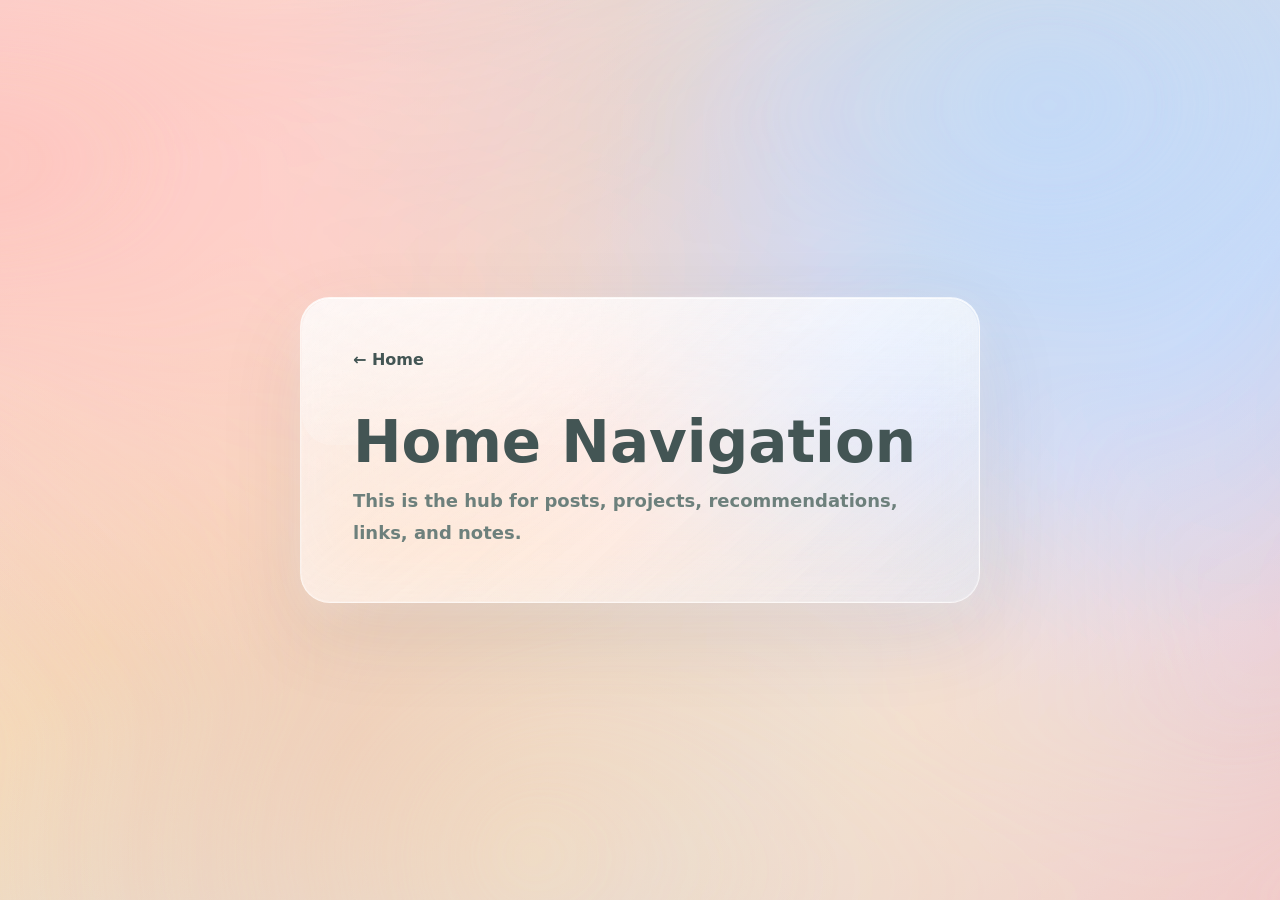
==== commit 27f68230: "10" ====
--- a/detail.html
+++ b/detail.html
@@ -12,12 +12,15 @@
       <section class="glass-card detail-card">
         <a class="back-link" href="index.html" aria-label="Back to home">← Home</a>
         <h1 id="detailTitle">Page in Progress</h1>
-        <p id="detailCopy">
-          This is the destination page for clickable cards. You can turn it into posts,
-          project details, a gallery, or contact information.
-        </p>
+        <div class="detail-content" id="detailContent">
+          <p id="detailCopy">
+            This is the destination page for clickable cards. You can turn it into posts,
+            project details, a gallery, or contact information.
+          </p>
+        </div>
       </section>
     </main>
+    <script src="content.js"></script>
     <script src="script.js"></script>
   </body>
 </html>
--- a/styles.css
+++ b/styles.css
@@ -902,10 +902,14 @@
 .latest-card h2,
 .recommend-card h2 {
   margin: 0;
+  color: #1f2524;
   font-size: 17px;
   font-weight: 780;
   line-height: 1.25;
   letter-spacing: 0;
+  overflow: hidden;
+  white-space: nowrap;
+  text-overflow: ellipsis;
 }
 
 .latest-card p:not(.muted-title),
@@ -914,9 +918,13 @@
   color: #7e918d;
   font-size: 13px;
   font-weight: 680;
-}
-
-.latest-card time {
+  overflow: hidden;
+  white-space: nowrap;
+  text-overflow: ellipsis;
+}
+
+.latest-card time,
+.recommend-card time {
   display: block;
   margin-top: 7px;
   color: #7f9893;
@@ -1008,12 +1016,6 @@
 .recommend-content {
   display: block;
   margin-top: 13px;
-}
-
-.recommend-card .stats {
-  color: #6f8480;
-  font-size: 12px;
-  font-weight: 760;
 }
 
 .quote-card {
@@ -1117,6 +1119,272 @@
   font-weight: 650;
 }
 
+.detail-card.detail-wide {
+  width: min(980px, 100%);
+}
+
+.detail-content {
+  display: block;
+}
+
+.post-list,
+.project-list,
+.blogroll-list,
+.section-grid,
+.message-list {
+  display: grid;
+  gap: 16px;
+}
+
+.post-list-item,
+.project-folder,
+.blogroll-item,
+.section-card,
+.message-item {
+  position: relative;
+  display: block;
+  overflow: hidden;
+  border: 1px solid rgba(255, 255, 255, 0.62);
+  border-radius: 20px;
+  padding: 18px 20px;
+  background:
+    linear-gradient(145deg, rgba(255, 255, 255, 0.5), rgba(255, 255, 255, 0.2)),
+    rgba(255, 255, 255, 0.18);
+  box-shadow:
+    inset 0 1px 0 rgba(255, 255, 255, 0.82),
+    0 18px 44px rgba(92, 88, 97, 0.06);
+}
+
+.post-list-item {
+  transition: transform 130ms ease, border-color 130ms ease;
+}
+
+.post-list-item:hover,
+.post-list-item:focus-visible,
+.blogroll-item:hover,
+.blogroll-item:focus-visible,
+.section-card:hover,
+.section-card:focus-visible {
+  border-color: rgba(255, 255, 255, 0.86);
+  transform: translateY(-3px);
+}
+
+.post-eyebrow,
+.post-footer,
+.post-detail-meta {
+  color: #8a9d99 !important;
+  font-size: 12px !important;
+  font-weight: 820 !important;
+  line-height: 1.4 !important;
+  text-transform: uppercase;
+  max-width: none !important;
+}
+
+.post-list-item h2,
+.project-folder h2,
+.blogroll-group h2,
+.section-card h2 {
+  margin: 6px 0 0;
+  color: #1f2524;
+  font-size: 22px;
+  line-height: 1.25;
+  letter-spacing: 0;
+}
+
+.post-excerpt,
+.project-summary,
+.blogroll-item p,
+.section-card p,
+.empty-copy {
+  max-width: none !important;
+  margin-top: 8px !important;
+  color: #6d807c !important;
+  font-size: 15px !important;
+  line-height: 1.6 !important;
+  font-weight: 680 !important;
+}
+
+.post-footer {
+  display: flex;
+  flex-wrap: wrap;
+  gap: 10px;
+  align-items: center;
+  margin-top: 14px;
+}
+
+.post-star,
+.tag-row span {
+  display: inline-flex;
+  align-items: center;
+  height: 24px;
+  padding: 0 10px;
+  border: 1px solid rgba(255, 255, 255, 0.66);
+  border-radius: 999px;
+  color: #4f7772;
+  font-size: 11px;
+  font-weight: 820;
+  background: rgba(255, 255, 255, 0.36);
+}
+
+.project-folder {
+  display: grid;
+  gap: 14px;
+}
+
+.project-heading {
+  display: flex;
+  gap: 10px;
+  align-items: center;
+}
+
+.project-heading h2,
+.blogroll-group h2 {
+  margin: 0;
+}
+
+.folder-mark {
+  width: 30px;
+  height: 30px;
+  display: grid;
+  place-items: center;
+  border-radius: 10px;
+  color: white;
+  font-size: 18px;
+  font-weight: 850;
+  background: linear-gradient(180deg, #78d4cd, #4bbab2);
+  box-shadow: 0 8px 18px rgba(70, 184, 176, 0.18);
+}
+
+.project-posts {
+  display: grid;
+  gap: 12px;
+}
+
+.blogroll-group {
+  display: grid;
+  gap: 12px;
+}
+
+.blogroll-grid,
+.section-grid {
+  grid-template-columns: repeat(2, minmax(0, 1fr));
+}
+
+.blogroll-grid {
+  display: grid;
+  gap: 12px;
+}
+
+.blogroll-item h3 {
+  margin: 0;
+  color: #1f2524;
+  font-size: 18px;
+  line-height: 1.3;
+  letter-spacing: 0;
+}
+
+.post-detail-excerpt {
+  max-width: 720px !important;
+  margin: 0 0 22px !important;
+  color: #526865 !important;
+  font-size: 20px !important;
+  line-height: 1.6 !important;
+  font-weight: 760 !important;
+}
+
+.post-body {
+  display: grid;
+  gap: 16px;
+}
+
+.post-body p {
+  max-width: 760px !important;
+  color: #5f7470 !important;
+  font-size: 17px !important;
+  line-height: 1.8 !important;
+  font-weight: 650 !important;
+}
+
+.tag-row {
+  display: flex;
+  flex-wrap: wrap;
+  gap: 8px;
+  margin-top: 24px;
+}
+
+.post-message-panel {
+  display: grid;
+  gap: 16px;
+  margin-top: 34px;
+}
+
+.post-message-panel h2 {
+  margin: 0;
+  color: #1f2524;
+  font-size: 24px;
+  line-height: 1.25;
+  letter-spacing: 0;
+}
+
+.message-list {
+  margin-top: 4px;
+}
+
+.message-header {
+  display: flex;
+  flex-wrap: wrap;
+  gap: 8px 14px;
+  align-items: baseline;
+  justify-content: space-between;
+}
+
+.message-header strong {
+  color: #1f2524;
+  font-size: 17px;
+  line-height: 1.3;
+}
+
+.message-header time,
+.message-post {
+  color: #8a9d99 !important;
+  font-size: 12px !important;
+  font-weight: 820 !important;
+  line-height: 1.4 !important;
+  text-transform: uppercase;
+  max-width: none !important;
+}
+
+.message-body {
+  max-width: none !important;
+  margin-top: 10px !important;
+  color: #5f7470 !important;
+  font-size: 16px !important;
+  line-height: 1.7 !important;
+  font-weight: 650 !important;
+  white-space: pre-wrap;
+}
+
+.message-post {
+  margin-top: 14px !important;
+}
+
+.message-post a {
+  color: var(--teal-dark);
+}
+
+.utterances-mount {
+  overflow: hidden;
+  border: 1px solid rgba(255, 255, 255, 0.62);
+  border-radius: 20px;
+  background:
+    linear-gradient(145deg, rgba(255, 255, 255, 0.48), rgba(255, 255, 255, 0.16)),
+    rgba(255, 255, 255, 0.14);
+}
+
+.utterances-mount .utterances {
+  max-width: 100%;
+}
+
 .quote-detail {
   position: relative;
   max-width: 560px;
@@ -1166,55 +1434,6 @@
 
 .message-page {
   width: min(720px, 100%);
-}
-
-.message-form {
-  display: grid;
-  gap: 18px;
-  margin-top: 28px;
-}
-
-.message-form label {
-  display: grid;
-  gap: 8px;
-  color: #728984;
-  font-size: 14px;
-  font-weight: 850;
-}
-
-.message-form input,
-.message-form textarea {
-  width: 100%;
-  border: 1px solid rgba(255, 255, 255, 0.76);
-  border-radius: 16px;
-  padding: 14px 16px;
-  color: var(--text);
-  font: inherit;
-  font-weight: 650;
-  background: rgba(255, 255, 255, 0.62);
-  box-shadow: inset 0 1px 0 rgba(255, 255, 255, 0.92), 0 12px 28px rgba(74, 111, 105, 0.08);
-  outline: none;
-  resize: vertical;
-}
-
-.message-form input:focus,
-.message-form textarea:focus {
-  border-color: rgba(88, 197, 189, 0.76);
-  box-shadow: inset 0 1px 0 rgba(255, 255, 255, 0.92), 0 0 0 4px rgba(88, 197, 189, 0.16);
-}
-
-.form-button {
-  justify-self: start;
-  min-width: 148px;
-  height: 48px;
-  border: 1px solid rgba(255, 255, 255, 0.72);
-  border-radius: 14px;
-  color: white;
-  font: inherit;
-  font-weight: 850;
-  background: linear-gradient(180deg, #70d2ca, #43b7ae);
-  box-shadow: 0 15px 32px rgba(46, 159, 150, 0.18), inset 0 1px 0 rgba(255, 255, 255, 0.45);
-  cursor: default;
 }
 
 @media (max-width: 1344px) {
@@ -1376,6 +1595,28 @@
     font-size: 14px;
   }
 
+  .detail-shell {
+    padding: 18px 14px;
+  }
+
+  .detail-card {
+    padding: 24px 20px;
+  }
+
+  .blogroll-grid,
+  .section-grid {
+    grid-template-columns: 1fr;
+  }
+
+  .post-list-item,
+  .project-folder,
+  .blogroll-item,
+  .section-card,
+  .message-item {
+    border-radius: 16px;
+    padding: 16px;
+  }
+
   .social-row {
     flex-wrap: wrap;
   }
